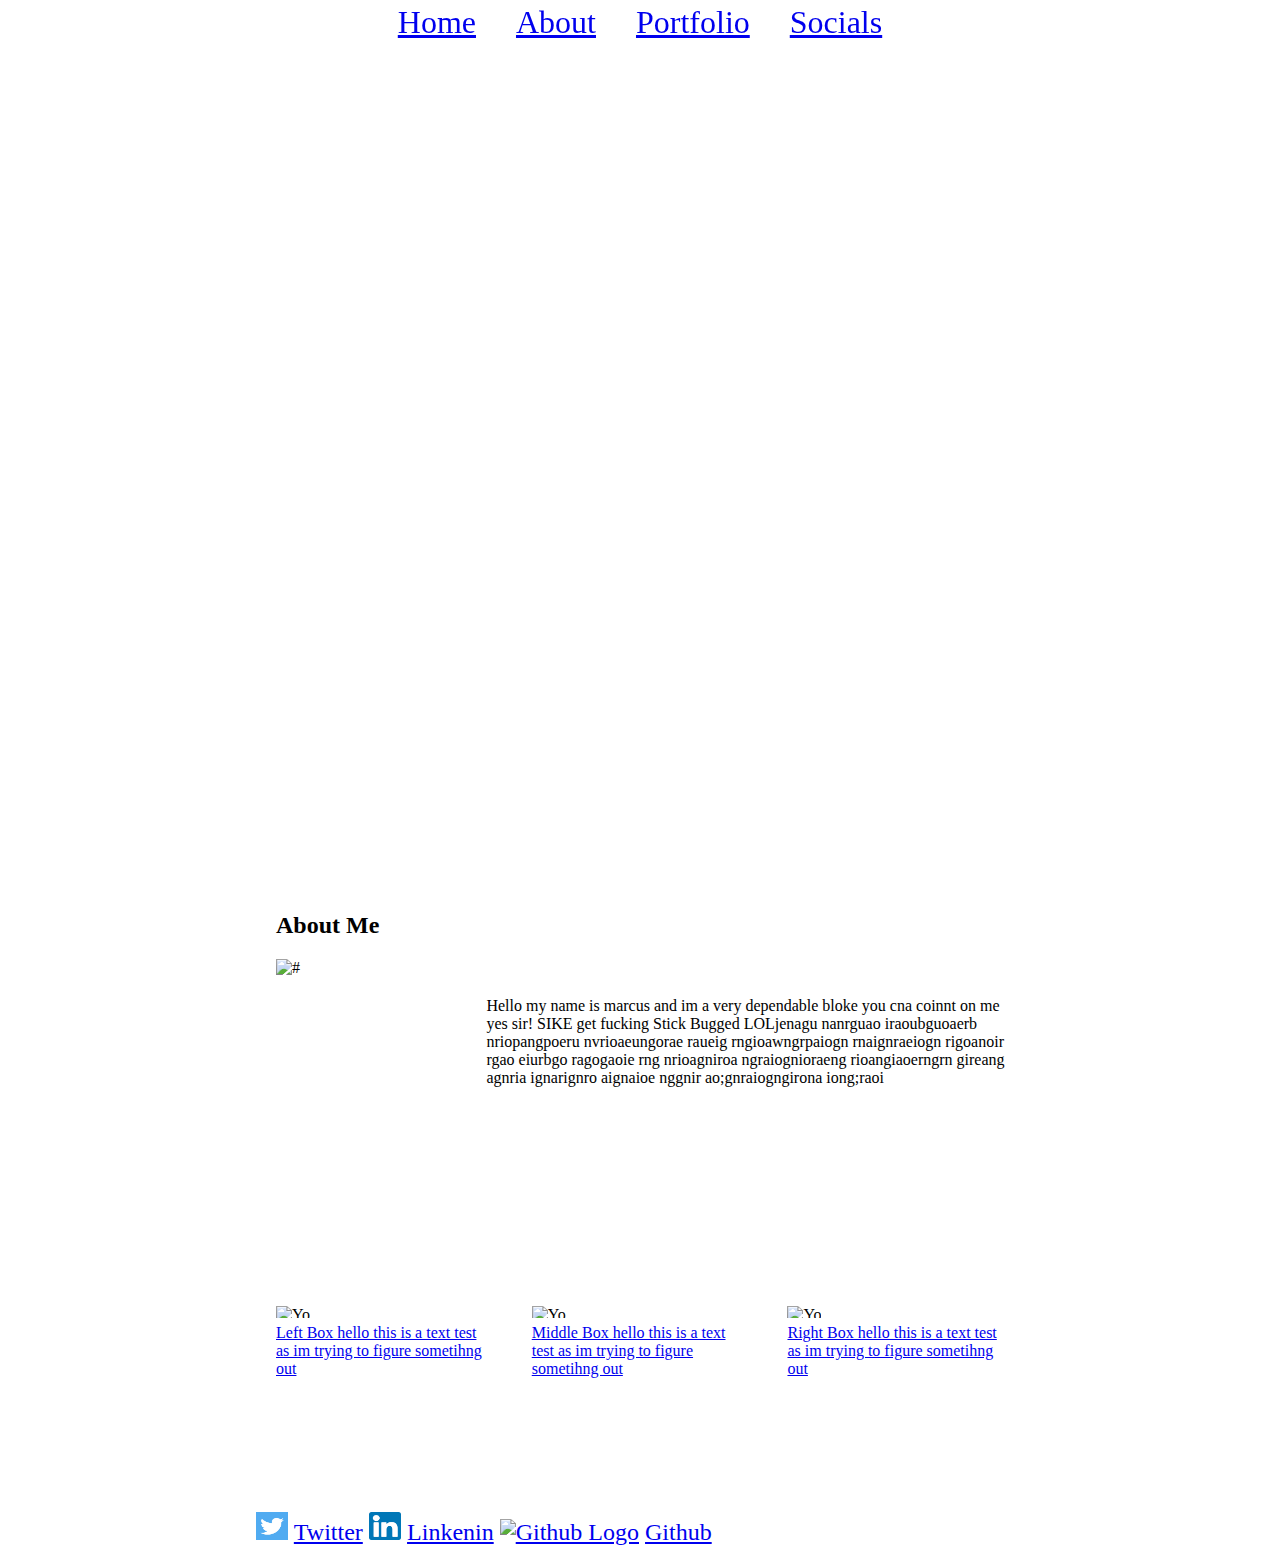
==== portfolio.html @ df2e59e2 "changed a bunch of code in the main image to be a background image" ====
<!doctype html>
<html lang="en">
<head>
  <meta charset="utf-8">
  <meta name="viewport" content="width=device-width, initial-scale=1.0">
  <title>My Portfolio</title>
  <link href="portstyle.css" type="text/css" rel="stylesheet">
  
</head>
<body>

	<section class="navigationBar">
		<div class="navigationButtons">
			<div class="home">
			<a href="#">Home</a>
		</div>
			<div class="about">
			<a href="#">About</a>
		</div>
			<div class="portfolio">
			<a href="#">Portfolio</a>
		</div>
			<div class="socials">
			<a href="#">Socials</a>
		</div>
		</div>
		
	</section>
	
	<section class="mainImage">
		<div class="backgroundImage">
		<div class="overlayText">
			<h1>Marcus Bowyer</h1>
	</div>
	</div>
	</section>
	
	<section class="aboutMe">
		<div class="aboutMeBox">
		<h2 class="aboutMeTitle">About Me</h2>
		<img src="https://images.pexels.com/photos/4995558/pexels-photo-4995558.jpeg?auto=compress&cs=tinysrgb&dpr=2&w=500" alt="#" class="pictureOfOwner">
	</div>
		<div class="textAboutMe">
			<p>Hello my name is marcus and im a very dependable bloke you cna coinnt on me yes sir! SIKE get fucking Stick Bugged LOLjenagu nanrguao iraoubguoaerb nriopangpoeru nvrioaeungorae raueig rngioawngrpaiogn rnaignraeiogn rigoanoir rgao eiurbgo ragogaoie rng nrioagniroa ngraiognioraeng  rioangiaoerngrn gireang agnria ignarignro aignaioe nggnir ao;gnraiogngirona iong;raoi </p>
	</div>
	</section>
		
		<section class="threeBoxLayout">
			<div class="leftBox">
				<div class="leftImage">
				<img src="https://images.pexels.com/photos/5137457/pexels-photo-5137457.jpeg?auto=compress&cs=tinysrgb&dpr=2&w=500" alt="Yo" class="portfolioImage">
				</div>
				<div class="leftText">
				<a href="#">Left Box hello this is a text test as im trying to figure sometihng out</a>
				</div>
			</div>
			<div class="middleBox">
				<div class="leftImage">
				<img src="https://images.pexels.com/photos/5137457/pexels-photo-5137457.jpeg?auto=compress&cs=tinysrgb&dpr=2&w=500" alt="Yo" class="portfolioImage">
				</div>
				<div class="leftText">
				<a href="#">Middle Box hello this is a text test as im trying to figure sometihng out</a>
				</div>
			</div>
			<div class="rightBox">
				<div class="leftImage">
				<img src="https://images.pexels.com/photos/5137457/pexels-photo-5137457.jpeg?auto=compress&cs=tinysrgb&dpr=2&w=500" alt="Yo" class="portfolioImage">
				</div>
				<div class="leftText">
				<a href="#">Right Box hello this is a text test as im trying to figure sometihng out</a>
				</div>
			</div>
		</section>
		
	<footer  class="socialLinks">
		<div class="socialLinksActual">
		<a href="https://twitter.com/"><img src="[data-uri]" alt="Twitter Logo" class="mediaLogo"></a>
		<a href="https://twitter.com/">Twitter</a>
		<a href="https://uk.linkedin.com/"><img src="[data-uri]" alt="Linkenin Logo" class="mediaLogo"></a>
		<a href="https://uk.linkedin.com/">Linkenin</a>
		<a href="https://github.com/"><img src="" alt="Github Logo" class="mediaLogo"></a>
		<a href="https://github.com/">Github</a>
	</footer>
		
		
</body>
</html>
---- portstyle.css ----
* {
	box-sizing: border-box;
}

body {
	padding: 0;
	margin: 0;
}

.navigationBar {
	display: flex;
	justify-content: center;
	background-color: none;
	align-items: baseline;
	position: fixed;
	top: 0;
	width: 100%;
	z-index: 10;
}

.homeLogo {
	padding-left: 3%;
}

.navigationButtons {
	display: flex;
	flex-direction: row;
	text-decoration: none;
	font-size: 2.0rem;
	
}

.home {
	padding: 4px 20px;
}

.about {
	padding: 4px 20px;
}
.portfolio {
	padding: 4px 20px;
}

.socials {
	padding: 4px 20px;
}

.container {
	display: flex;
	width: 800px;
	margin: 0 auto;
}

.mainImage {
	display: flex;
	justify-content: center;
	width: 100%;
}


.backgroundImage {
	background-image: url("https://images.unsplash.com/photo-1592750088063-96b411cd5895?ixlib=rb-1.2.1&ixid=eyJhcHBfaWQiOjEyMDd9&auto=format&fit=crop&w=1950&q=80");
	background-repeat: no-repeat;
	background-attachment: fixed;
	width: 100%;
	padding: 400px 0px;
}

.overlayText {
	position: relative;
	left: 43%;
	bottom: 80px;
	color: white;
	border: 1px solid white;
	padding: 5px 1%;
}


.aboutMe {
	display: grid;
	grid-template-columns: 30% 70%;
	padding: 0 20%;
	margin-top: 80% 0%;
	height: 300px;
	background-color: white;
}

.aboutMeBox {
	display: flex;
	height: 200px;
	padding-left: 20px;
	flex-direction: column;
	
}

.aboutMeTitle {
	justify-content: center;
}

.pictureOfOwner {
	max-width: 90%;
	max-height: 90%;
}

.textAboutMe {
	display: flex;
	align-items: center;
}


.threeBoxLayout {
	display: grid;
	grid-template-columns: 33.3% 33.3% 33.3%;
	padding: 20px 20%;
	height: 300px;
	background-color: white;
}


.portfolioImage {
	max-width: 70%;
	max-height: 70%;
}

.leftBox {
	display: flex;
	padding: 0px 20px;
	flex-direction: column;
	justify-content: center;
}

.middleBox {
	display: flex;
	padding: 0px 20px;
	flex-direction: column;
	justify-content: center;
}

.rightBox {
	display: flex;
	padding: 0px 20px;
	flex-direction: column;
	justify-content: center;
}

.leftImage {
	justify-content: center;
}

footer {
	display: flex;
	padding: 10px 20%;
	padding-top: 20px;
	align-items: baseline;
	font-size: 1.5rem;
	background-color: white;
	
}

.socialLinksActual {
	width: 60%;
}

.mediaLogo {
	height: 28px;
	width: 7%;
}

@media screen and (max-width: 900px) {
	.threeBoxLayout {
		display: flex;
		width: 100%;
		grid-template-columns: 100%;
		flex-direction: column;
		
	}
	

}
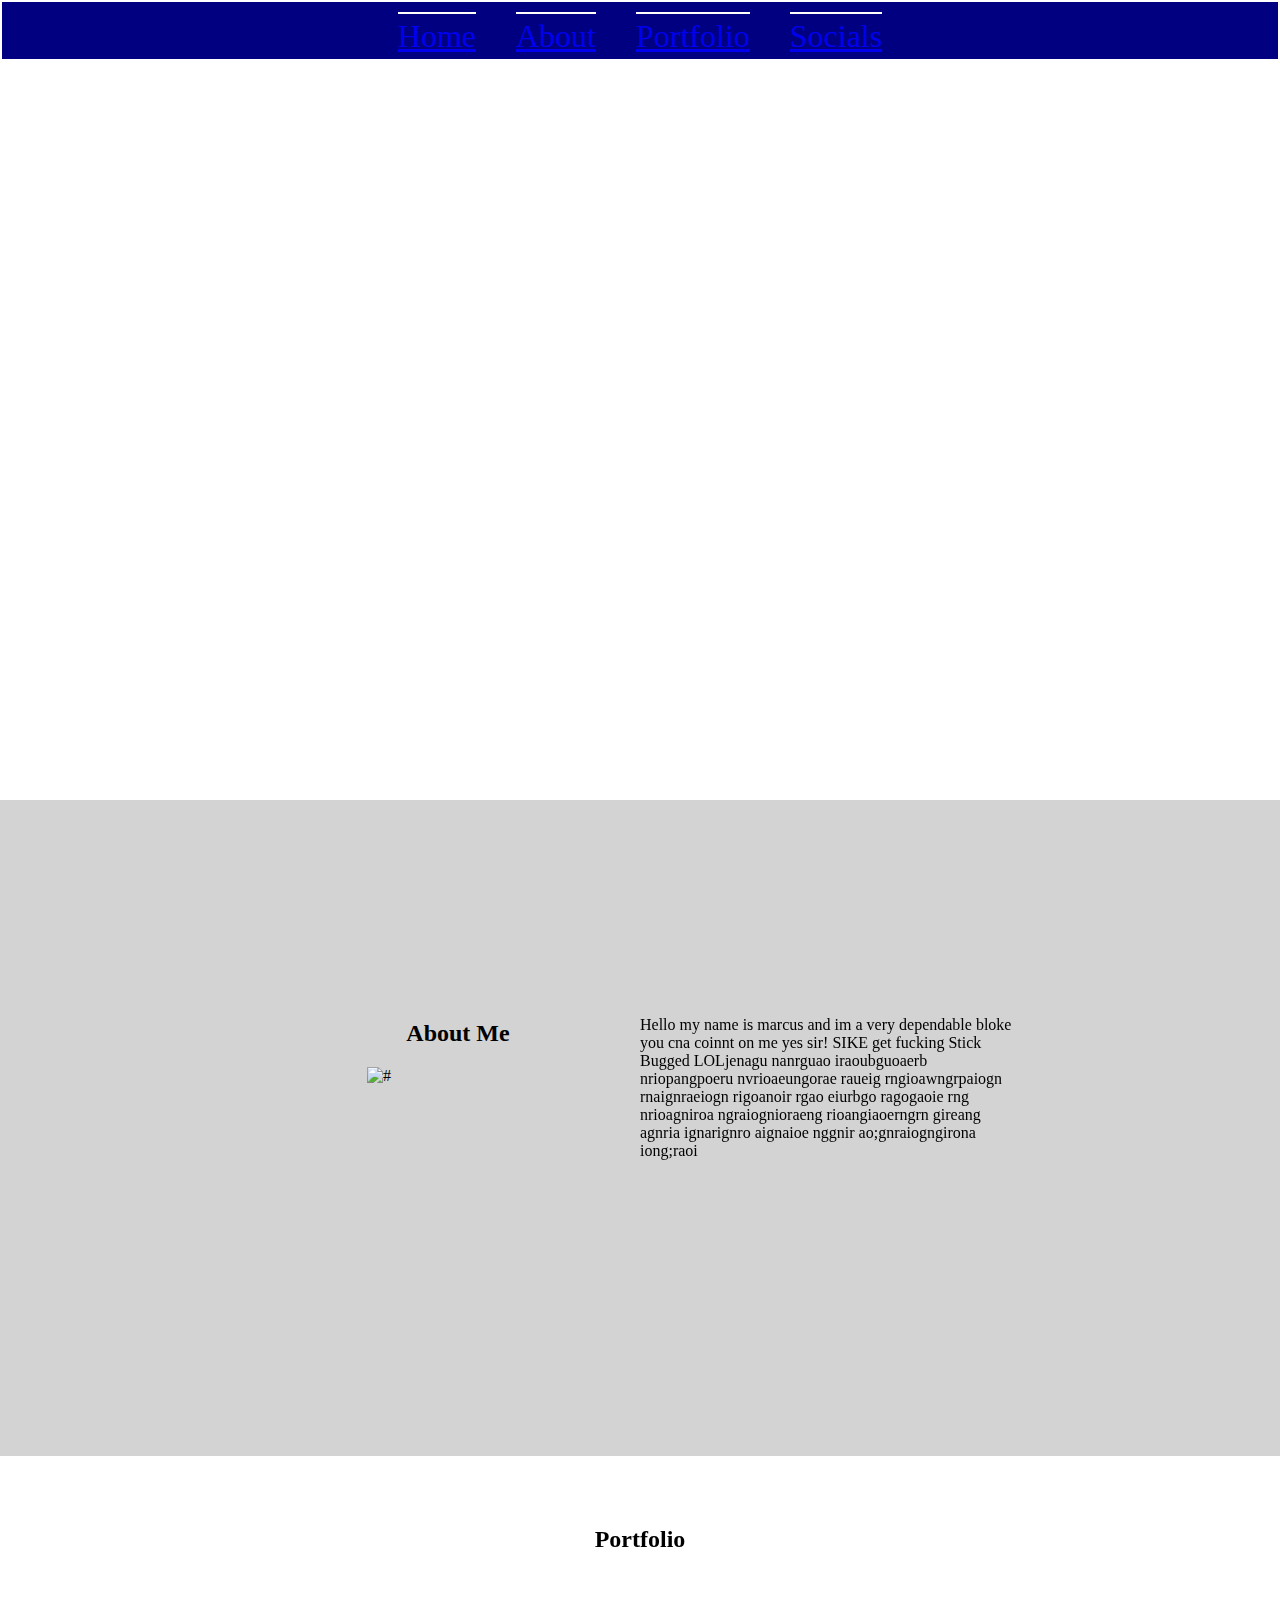
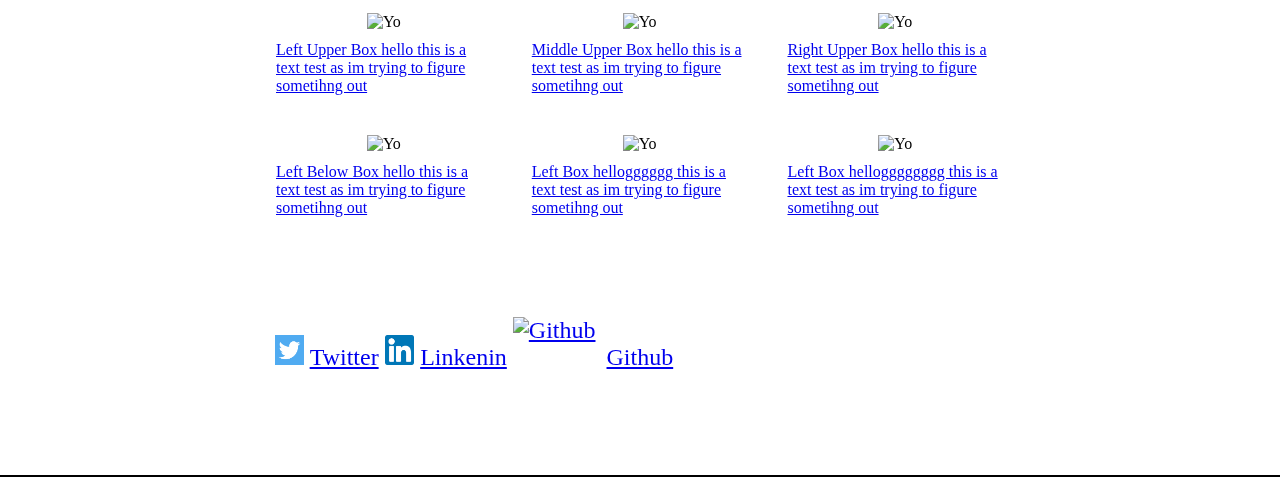
==== commit c2868f14: "made the nav bar functional" ====
--- a/portfolio.html
+++ b/portfolio.html
@@ -12,38 +12,47 @@
 	<section class="navigationBar">
 		<div class="navigationButtons">
 			<div class="home">
-			<a href="#">Home</a>
+			<a href="#topJump">Home</a>
 		</div>
 			<div class="about">
-			<a href="#">About</a>
+			<a href="#aboutMeJump">About</a>
 		</div>
 			<div class="portfolio">
-			<a href="#">Portfolio</a>
+			<a href="#portfolioJump">Portfolio</a>
 		</div>
 			<div class="socials">
-			<a href="#">Socials</a>
+			<a href="#footerJump">Socials</a>
 		</div>
 		</div>
 		
 	</section>
 	
-	<section class="mainImage">
+	<section id="topJump" class="mainImage">
 		<div class="backgroundImage">
+		<div class="textoverlayed">
 		<div class="overlayText">
 			<h1>Marcus Bowyer</h1>
+		<div class="secondOverlayText">
+			<h2>Full Stack Web Devloper</h2>
+		</div>
+	</div>
 	</div>
 	</div>
 	</section>
 	
-	<section class="aboutMe">
+	<section id="aboutMeJump"class="aboutMe">
 		<div class="aboutMeBox">
 		<h2 class="aboutMeTitle">About Me</h2>
-		<img src="https://images.pexels.com/photos/4995558/pexels-photo-4995558.jpeg?auto=compress&cs=tinysrgb&dpr=2&w=500" alt="#" class="pictureOfOwner">
+		<img src="https://ca.slack-edge.com/T3CSKGCFN-U019S5TT2A1-1182c80c547c-512" alt="#" class="pictureOfOwner">
 	</div>
 		<div class="textAboutMe">
 			<p>Hello my name is marcus and im a very dependable bloke you cna coinnt on me yes sir! SIKE get fucking Stick Bugged LOLjenagu nanrguao iraoubguoaerb nriopangpoeru nvrioaeungorae raueig rngioawngrpaiogn rnaignraeiogn rigoanoir rgao eiurbgo ragogaoie rng nrioagniroa ngraiognioraeng  rioangiaoerngrn gireang agnria ignarignro aignaioe nggnir ao;gnraiogngirona iong;raoi </p>
 	</div>
 	</section>
+		
+		<div id="portfolioJump" class="portfolioTitle">
+			<h2>Portfolio</h2>
+		</div>
 		
 		<section class="threeBoxLayout">
 			<div class="leftBox">
@@ -51,7 +60,7 @@
 				<img src="https://images.pexels.com/photos/5137457/pexels-photo-5137457.jpeg?auto=compress&cs=tinysrgb&dpr=2&w=500" alt="Yo" class="portfolioImage">
 				</div>
 				<div class="leftText">
-				<a href="#">Left Box hello this is a text test as im trying to figure sometihng out</a>
+				<a href="#" class="portfolioText">Left Upper Box hello this is a text test as im trying to figure sometihng out</a>
 				</div>
 			</div>
 			<div class="middleBox">
@@ -59,7 +68,7 @@
 				<img src="https://images.pexels.com/photos/5137457/pexels-photo-5137457.jpeg?auto=compress&cs=tinysrgb&dpr=2&w=500" alt="Yo" class="portfolioImage">
 				</div>
 				<div class="leftText">
-				<a href="#">Middle Box hello this is a text test as im trying to figure sometihng out</a>
+				<a href="#" class="portfolioText">Middle Upper Box hello this is a text test as im trying to figure sometihng out</a>
 				</div>
 			</div>
 			<div class="rightBox">
@@ -67,12 +76,36 @@
 				<img src="https://images.pexels.com/photos/5137457/pexels-photo-5137457.jpeg?auto=compress&cs=tinysrgb&dpr=2&w=500" alt="Yo" class="portfolioImage">
 				</div>
 				<div class="leftText">
-				<a href="#">Right Box hello this is a text test as im trying to figure sometihng out</a>
+				<a href="#" class="portfolioText">Right Upper Box hello this is a text test as im trying to figure sometihng out</a>
+				</div>
+			</div>
+			<div class="leftBelowBox">
+				<div class="leftImage">
+				<img src="https://images.pexels.com/photos/5137457/pexels-photo-5137457.jpeg?auto=compress&cs=tinysrgb&dpr=2&w=500" alt="Yo" class="portfolioImage">
+				</div>
+				<div class="leftText">
+				<a href="#" class="portfolioText">Left Below Box hello this is a text test as im trying to figure sometihng out</a>
+				</div>
+			</div>
+			<div class="middleBelowBox">
+				<div class="leftImage">
+				<img src="https://images.pexels.com/photos/5137457/pexels-photo-5137457.jpeg?auto=compress&cs=tinysrgb&dpr=2&w=500" alt="Yo" class="portfolioImage">
+				</div>
+				<div class="leftText">
+				<a href="#" class="portfolioText">Left Box hellogggggg this is a text test as im trying to figure sometihng out</a>
+				</div>
+			</div>
+			<div class="rightBelowBox">
+				<div class="leftImage">
+				<img src="https://images.pexels.com/photos/5137457/pexels-photo-5137457.jpeg?auto=compress&cs=tinysrgb&dpr=2&w=500" alt="Yo" class="portfolioImage">
+				</div>
+				<div class="leftText">
+				<a href="#" class="portfolioText">Left Box hellogggggggg this is a text test as im trying to figure sometihng out</a>
 				</div>
 			</div>
 		</section>
 		
-	<footer  class="socialLinks">
+	<footer id="footerJump" class="socialLinks">
 		<div class="socialLinksActual">
 		<a href="https://twitter.com/"><img src="[data-uri]" alt="Twitter Logo" class="mediaLogo"></a>
 		<a href="https://twitter.com/">Twitter</a>
--- a/portstyle.css
+++ b/portstyle.css
@@ -10,39 +10,49 @@
 .navigationBar {
 	display: flex;
 	justify-content: center;
+	color: white;
+	background: navy;
 	background-color: none;
 	align-items: baseline;
 	position: fixed;
 	top: 0;
 	width: 100%;
 	z-index: 10;
-}
-
-.homeLogo {
-	padding-left: 3%;
-}
+	border: 2px solid white;
+}
+
 
 .navigationButtons {
 	display: flex;
 	flex-direction: row;
 	text-decoration: none;
 	font-size: 2.0rem;
+	margin-top: 10px;
 	
 }
 
 .home {
-	padding: 4px 20px;
+	padding: 4px 0px;
+	border-top: 2px solid white;
+	margin-right: 20px;
 }
 
 .about {
-	padding: 4px 20px;
+	padding: 4px 0px;
+	border-top: 2px solid white;
+	margin: 0px 20px;
 }
 .portfolio {
-	padding: 4px 20px;
+	padding: 4px 0px;
+	border-top: 2px solid white;
+	margin: 0px 20px;
+	
 }
 
 .socials {
-	padding: 4px 20px;
+	padding: 4px 0px;
+	border-top: 2px solid white;
+	margin-left: 20px;
 }
 
 .container {
@@ -64,42 +74,54 @@
 	background-attachment: fixed;
 	width: 100%;
 	padding: 400px 0px;
+	z-index: -20;
+}
+
+.textoverlayed {
+	display: flex;
+	justify-content: center;
 }
 
 .overlayText {
-	position: relative;
-	left: 43%;
-	bottom: 80px;
+	position: fixed;
+	left: 42.5%;
+	top: 280px;
 	color: white;
 	border: 1px solid white;
-	padding: 5px 1%;
+	padding: 0px 1%;
+	width: 14%;
+	z-index: -10;
+}
+
+.secondOverlayText {
+	position: relative;	
 }
 
 
 .aboutMe {
 	display: grid;
-	grid-template-columns: 30% 70%;
-	padding: 0 20%;
-	margin-top: 80% 0%;
-	height: 300px;
-	background-color: white;
+	grid-template-columns: 50% 50%;
+	padding: 200px 20% 280px 20%;
+	background: lightgrey;
 }
 
 .aboutMeBox {
 	display: flex;
-	height: 200px;
 	padding-left: 20px;
 	flex-direction: column;
 	
+	
 }
 
 .aboutMeTitle {
-	justify-content: center;
+	display: flex;
+	align-self: center;
 }
 
 .pictureOfOwner {
-	max-width: 90%;
-	max-height: 90%;
+	width: 50%;
+	height: 100%;
+	align-self: center;
 }
 
 .textAboutMe {
@@ -112,58 +134,98 @@
 	display: grid;
 	grid-template-columns: 33.3% 33.3% 33.3%;
 	padding: 20px 20%;
-	height: 300px;
-	background-color: white;
-}
-
+	
+}
+
+
+.portfolioTitle {
+	display: flex;
+	justify-content: center;
+	margin-top: 50px;
+}
+
+
+
+.leftBox {
+	display: flex;
+	padding: 20px 20px;
+	flex-direction: column;
+	justify-content: center;
+}
+
+.middleBox {
+	display: flex;
+	padding: 20px 20px;
+	flex-direction: column;
+	justify-content: center;
+}
+
+.rightBox {
+	display: flex;
+	padding: 20px 20px;
+	flex-direction: column;
+	justify-content: center;
+}
+
+
+.leftBelowBox {
+	display: flex;
+	padding: 20px 20px;
+	flex-direction: column;
+	justify-content: center;
+ 
+}
+
+.middleBelowBox {
+	display: flex;
+	padding: 20px 20px;
+	flex-direction: column;
+	justify-content: center;
+	
+}
+
+.rightBelowBox {
+	display: flex;
+	padding: 20px 20px;
+	flex-direction: column;
+	justify-content: center;
+	
+}
+
+.leftImage {
+	display: flex;
+	justify-content: center;
+	object-fit: cover;
+}
 
 .portfolioImage {
-	max-width: 70%;
-	max-height: 70%;
-}
-
-.leftBox {
-	display: flex;
-	padding: 0px 20px;
-	flex-direction: column;
-	justify-content: center;
-}
-
-.middleBox {
-	display: flex;
-	padding: 0px 20px;
-	flex-direction: column;
-	justify-content: center;
-}
-
-.rightBox {
-	display: flex;
-	padding: 0px 20px;
-	flex-direction: column;
-	justify-content: center;
-}
-
-.leftImage {
-	justify-content: center;
-}
+	object-fit: cover;
+}
+
+.portfolioText {
+	display: flex;
+	justify-content: center;
+	padding-top: 10px;
+}
+
 
 footer {
 	display: flex;
-	padding: 10px 20%;
-	padding-top: 20px;
-	align-items: baseline;
+	padding: 10px 21.45%;
 	font-size: 1.5rem;
-	background-color: white;
+	margin-top: 50px;
+	border-bottom: 2px solid black;
 	
 }
 
 .socialLinksActual {
 	width: 60%;
+	
 }
 
 .mediaLogo {
-	height: 28px;
-	width: 7%;
+	max-width: 20%;
+	max-height: 20%;
 }
 
 @media screen and (max-width: 900px) {
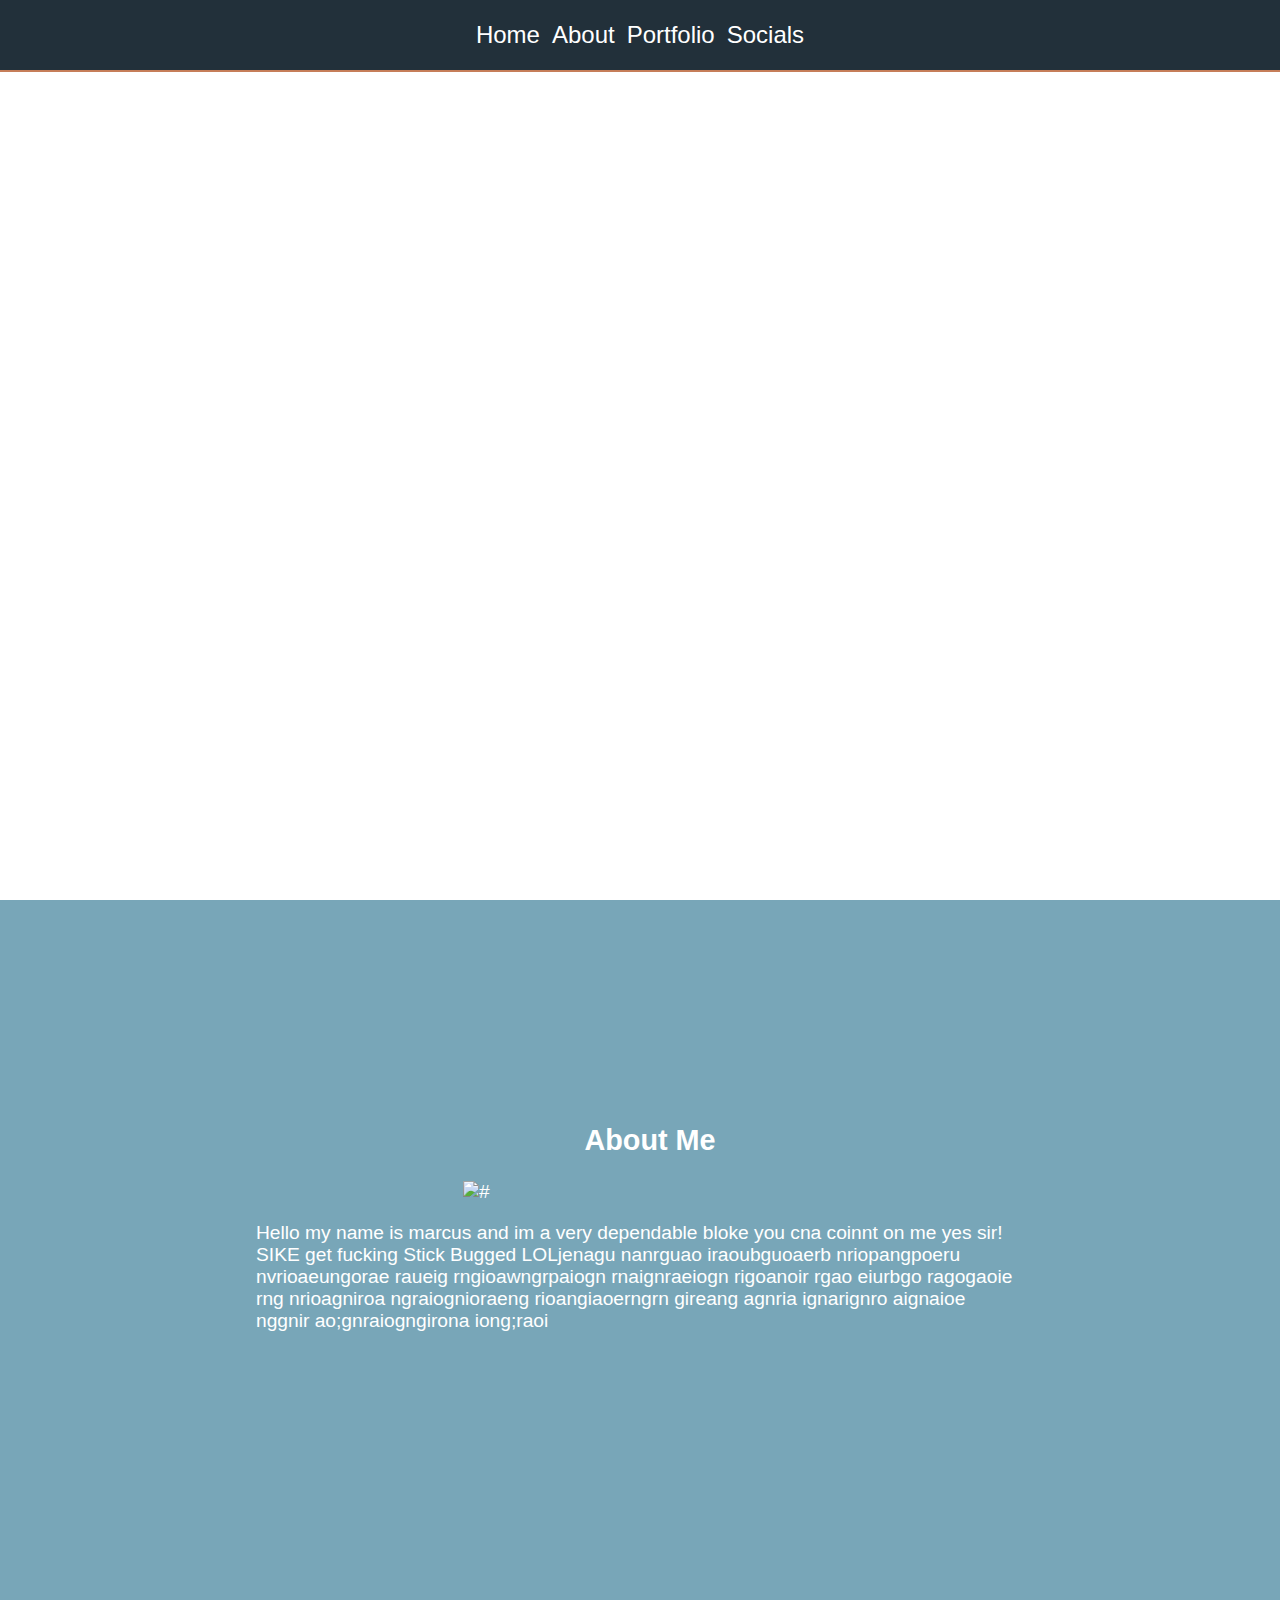
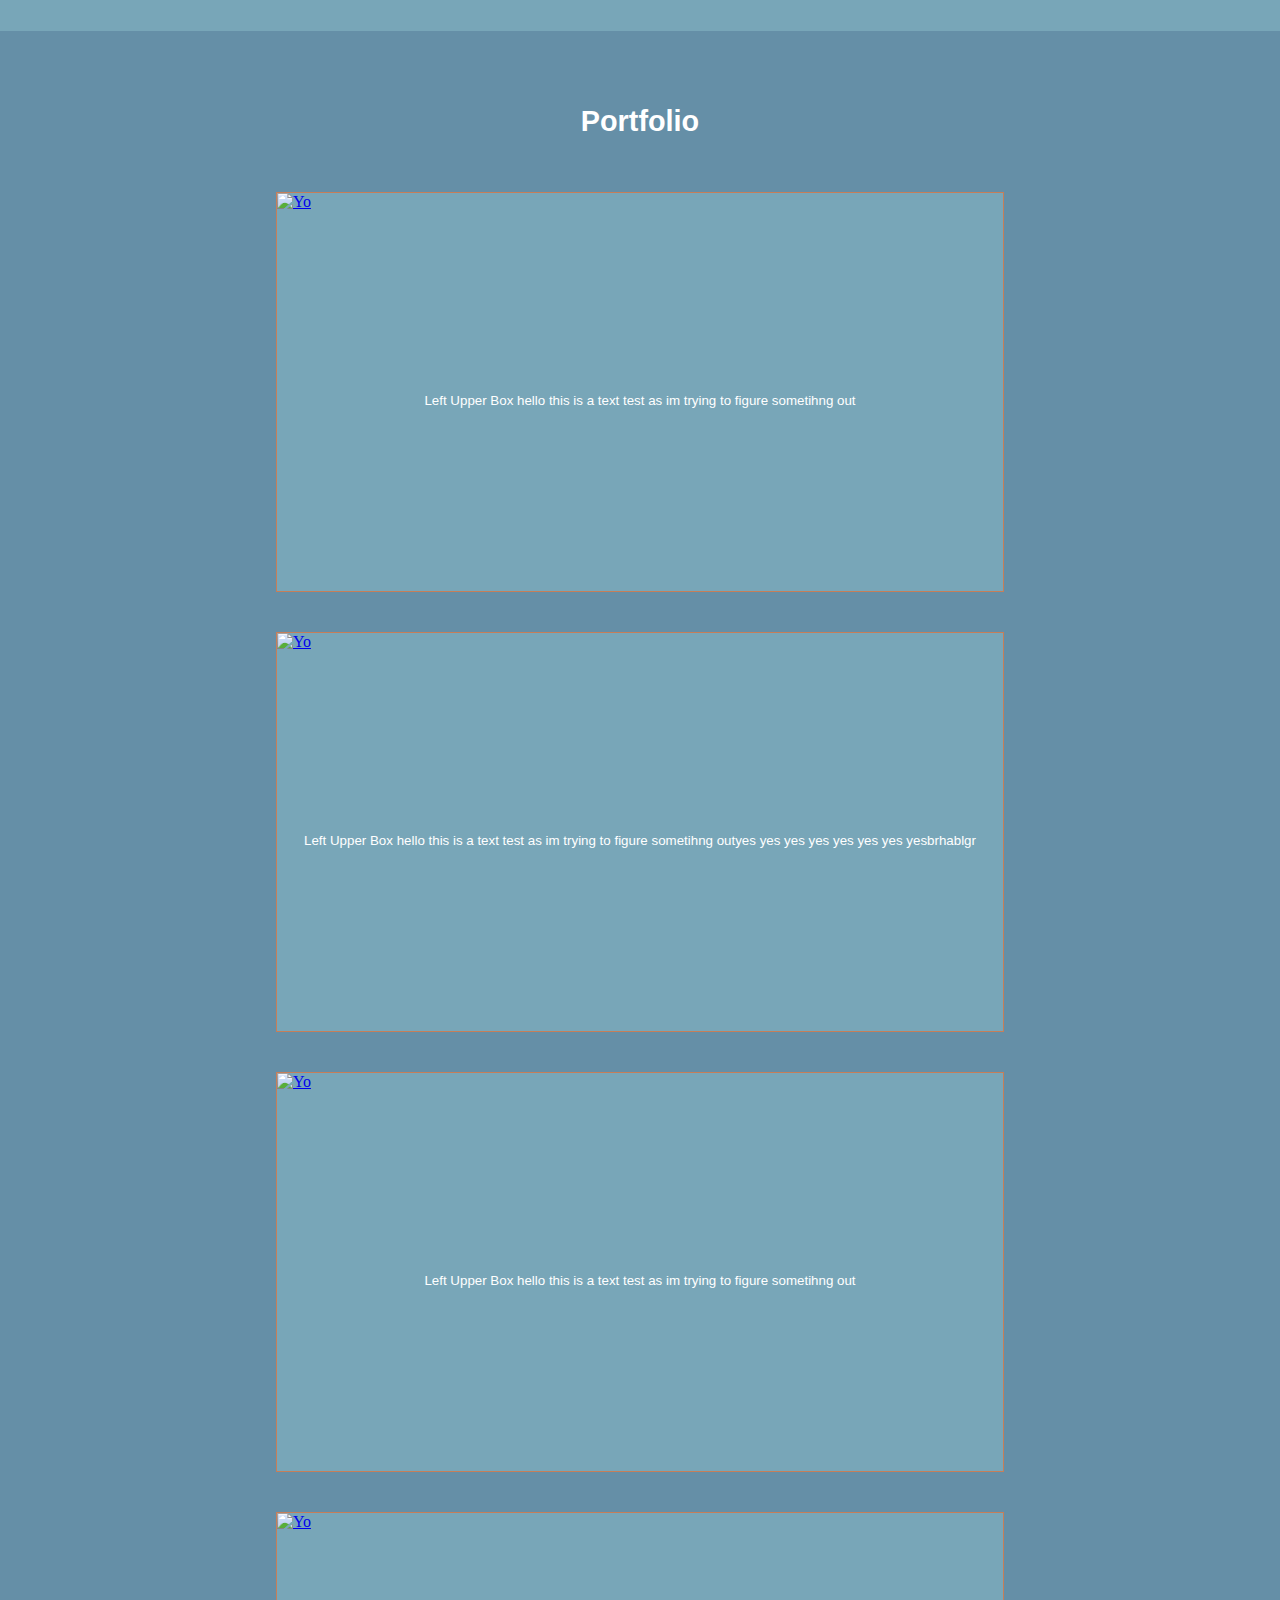
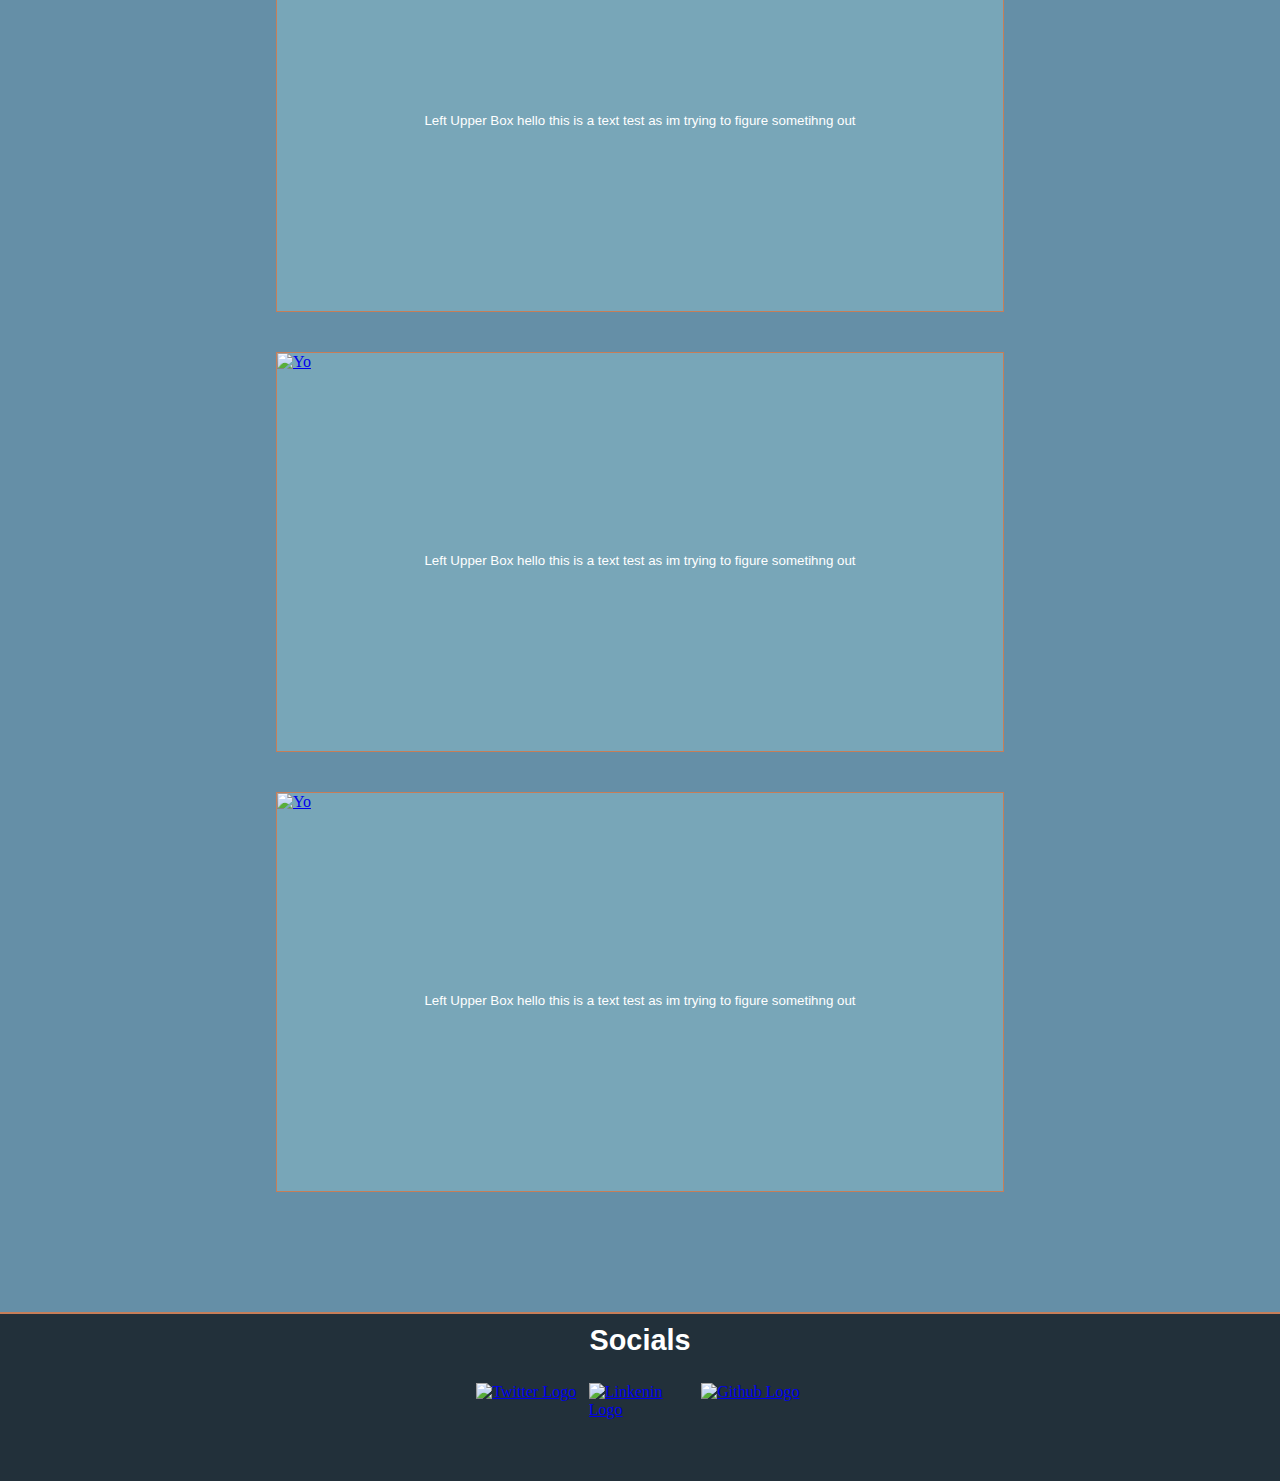
==== commit 5b53fc03: "sort of fixed the socials bar its gonna have to do for the time being" ====
--- a/portfolio.html
+++ b/portfolio.html
@@ -4,36 +4,28 @@
   <meta charset="utf-8">
   <meta name="viewport" content="width=device-width, initial-scale=1.0">
   <title>My Portfolio</title>
+  <link href="normalize.css" type="text/css" rel="stylesheet">
   <link href="portstyle.css" type="text/css" rel="stylesheet">
   
 </head>
 <body>
 
-	<section class="navigationBar">
-		<div class="navigationButtons">
-			<div class="home">
-			<a href="#topJump">Home</a>
-		</div>
-			<div class="about">
-			<a href="#aboutMeJump">About</a>
-		</div>
-			<div class="portfolio">
-			<a href="#portfolioJump">Portfolio</a>
-		</div>
-			<div class="socials">
-			<a href="#footerJump">Socials</a>
+	<nav class="navigationBar fontStyleHead">
+			<a href="#topJump"><button class="fontStyleHead">Home</button></a>
+			<a href="#aboutMeJump"><button class="fontStyleHead">About</button></a>
+			<a href="#portfolioJump"><button class="fontStyleHead">Portfolio</button></a>
+			<a href="#footerJump"><button class="fontStyleHead">Socials</button></a>
 		</div>
 		</div>
 		
-	</section>
+	</nav>
 	
 	<section id="topJump" class="mainImage">
 		<div class="backgroundImage">
-		<div class="textoverlayed">
 		<div class="overlayText">
-			<h1>Marcus Bowyer</h1>
+			<h1 class="fontStyleHead">Marcus Bowyer</h1>
 		<div class="secondOverlayText">
-			<h2>Full Stack Web Devloper</h2>
+			<h2 class="fontStyleHead">Full Stack Web Devloper</h2>
 		</div>
 	</div>
 	</div>
@@ -41,78 +33,80 @@
 	</section>
 	
 	<section id="aboutMeJump"class="aboutMe">
-		<div class="aboutMeBox">
+		<div class="aboutMeBox fontStyleHead">
 		<h2 class="aboutMeTitle">About Me</h2>
 		<img src="https://ca.slack-edge.com/T3CSKGCFN-U019S5TT2A1-1182c80c547c-512" alt="#" class="pictureOfOwner">
 	</div>
-		<div class="textAboutMe">
+
+		<div class="textAboutMe fontStyleHead">
 			<p>Hello my name is marcus and im a very dependable bloke you cna coinnt on me yes sir! SIKE get fucking Stick Bugged LOLjenagu nanrguao iraoubguoaerb nriopangpoeru nvrioaeungorae raueig rngioawngrpaiogn rnaignraeiogn rigoanoir rgao eiurbgo ragogaoie rng nrioagniroa ngraiognioraeng  rioangiaoerngrn gireang agnria ignarignro aignaioe nggnir ao;gnraiogngirona iong;raoi </p>
 	</div>
 	</section>
 		
-		<div id="portfolioJump" class="portfolioTitle">
+		<div id="portfolioJump" class="portfolioTitle fontStyleHead">
 			<h2>Portfolio</h2>
 		</div>
 		
 		<section class="threeBoxLayout">
-			<div class="leftBox">
-				<div class="leftImage">
-				<img src="https://images.pexels.com/photos/5137457/pexels-photo-5137457.jpeg?auto=compress&cs=tinysrgb&dpr=2&w=500" alt="Yo" class="portfolioImage">
-				</div>
-				<div class="leftText">
-				<a href="#" class="portfolioText">Left Upper Box hello this is a text test as im trying to figure sometihng out</a>
+			<div class="portfolioBox">
+				<div class="background">
+				<a href="#"><img src="https://images.pexels.com/photos/5137457/pexels-photo-5137457.jpeg?auto=compress&cs=tinysrgb&dpr=2&w=500" alt="Yo" class="portfolioImage"></a>
+				<div class="leftText fontStyleHead">
+				<a href="#" class="portfolioText"><button>Left Upper Box hello this is a text test as im trying to figure sometihng out</button></a>
 				</div>
 			</div>
-			<div class="middleBox">
-				<div class="leftImage">
-				<img src="https://images.pexels.com/photos/5137457/pexels-photo-5137457.jpeg?auto=compress&cs=tinysrgb&dpr=2&w=500" alt="Yo" class="portfolioImage">
-				</div>
-				<div class="leftText">
-				<a href="#" class="portfolioText">Middle Upper Box hello this is a text test as im trying to figure sometihng out</a>
+			</div>
+			<div class="portfolioBox">
+				<div class="background">
+				<a href="#"><img src="https://images.pexels.com/photos/5137457/pexels-photo-5137457.jpeg?auto=compress&cs=tinysrgb&dpr=2&w=500" alt="Yo" class="portfolioImage"></a>
+				<div class="leftText fontStyleHead">
+				<a href="#" class="portfolioText"><button>Left Upper Box hello this is a text test as im trying to figure sometihng outyes yes yes  yes yes yes yes yesbrhablgr </button></a>
 				</div>
 			</div>
-			<div class="rightBox">
-				<div class="leftImage">
-				<img src="https://images.pexels.com/photos/5137457/pexels-photo-5137457.jpeg?auto=compress&cs=tinysrgb&dpr=2&w=500" alt="Yo" class="portfolioImage">
-				</div>
-				<div class="leftText">
-				<a href="#" class="portfolioText">Right Upper Box hello this is a text test as im trying to figure sometihng out</a>
+			</div>
+			<div class="portfolioBox">
+				<div class="background">
+				<a href="#"><img src="https://images.pexels.com/photos/4406222/pexels-photo-4406222.jpeg?auto=compress&cs=tinysrgb&dpr=2&h=750&w=1260" alt="Yo" class="portfolioImage"></a>
+				<div class="leftText fontStyleHead">
+				<a href="#" class="portfolioText"><button>Left Upper Box hello this is a text test as im trying to figure sometihng out</button></a>
 				</div>
 			</div>
-			<div class="leftBelowBox">
-				<div class="leftImage">
-				<img src="https://images.pexels.com/photos/5137457/pexels-photo-5137457.jpeg?auto=compress&cs=tinysrgb&dpr=2&w=500" alt="Yo" class="portfolioImage">
-				</div>
-				<div class="leftText">
-				<a href="#" class="portfolioText">Left Below Box hello this is a text test as im trying to figure sometihng out</a>
+			</div>
+			<div class="portfolioBox">
+				<div class="background">
+				<a href="#"><img src="https://images.pexels.com/photos/5137457/pexels-photo-5137457.jpeg?auto=compress&cs=tinysrgb&dpr=2&w=500" alt="Yo" class="portfolioImage"></a>
+				<div class="leftText fontStyleHead">
+				<a href="#" class="portfolioText"><button>Left Upper Box hello this is a text test as im trying to figure sometihng out</button></a>
 				</div>
 			</div>
-			<div class="middleBelowBox">
-				<div class="leftImage">
-				<img src="https://images.pexels.com/photos/5137457/pexels-photo-5137457.jpeg?auto=compress&cs=tinysrgb&dpr=2&w=500" alt="Yo" class="portfolioImage">
-				</div>
-				<div class="leftText">
-				<a href="#" class="portfolioText">Left Box hellogggggg this is a text test as im trying to figure sometihng out</a>
+			</div>
+			<div class="portfolioBox">
+				<div class="background">
+				<a href="#"><img src="https://images.pexels.com/photos/5137457/pexels-photo-5137457.jpeg?auto=compress&cs=tinysrgb&dpr=2&w=500" alt="Yo" class="portfolioImage"></a>
+				<div class="leftText fontStyleHead">
+				<a href="#" class="portfolioText"><button>Left Upper Box hello this is a text test as im trying to figure sometihng out</button></a>
 				</div>
 			</div>
-			<div class="rightBelowBox">
-				<div class="leftImage">
-				<img src="https://images.pexels.com/photos/5137457/pexels-photo-5137457.jpeg?auto=compress&cs=tinysrgb&dpr=2&w=500" alt="Yo" class="portfolioImage">
+			</div>
+			<div class="portfolioBox">
+				<div class="background">
+				<a href="#"><img src="https://images.pexels.com/photos/5137457/pexels-photo-5137457.jpeg?auto=compress&cs=tinysrgb&dpr=2&w=500" alt="Yo" class="portfolioImage"></a>
+				<div class="leftText fontStyleHead">
+				<a href="#" class="portfolioText"><button>Left Upper Box hello this is a text test as im trying to figure sometihng out</button></a>
 				</div>
-				<div class="leftText">
-				<a href="#" class="portfolioText">Left Box hellogggggggg this is a text test as im trying to figure sometihng out</a>
-				</div>
+			</div>
 			</div>
 		</section>
 		
 	<footer id="footerJump" class="socialLinks">
-		<div class="socialLinksActual">
-		<a href="https://twitter.com/"><img src="[data-uri]" alt="Twitter Logo" class="mediaLogo"></a>
-		<a href="https://twitter.com/">Twitter</a>
-		<a href="https://uk.linkedin.com/"><img src="[data-uri]" alt="Linkenin Logo" class="mediaLogo"></a>
-		<a href="https://uk.linkedin.com/">Linkenin</a>
-		<a href="https://github.com/"><img src="" alt="Github Logo" class="mediaLogo"></a>
-		<a href="https://github.com/">Github</a>
+		<div class="socialsHeader fontStyleHead">
+			<h2>Socials</h2>
+		</div>
+	<div class="socialLinksActual">
+		<a href="https://twitter.com/"><img src="https://lh3.googleusercontent.com/proxy/WHzi9F8Sm9z-RuQ-zD_f4Y4ljJE0T0BUdZGe8u8OnkokmsptonNCxtJDdzYMjQOh8O1UnyYxpkdA_RO-rR-nouMe4kPwVpaVmj70N5NUtUfEvEjmsgWagis0OgNm2w" alt="Twitter Logo" class="mediaLogo"></a>
+		<a href="https://uk.linkedin.com/"><img src="https://www.adweek.com/wp-content/uploads/2019/06/linkedin-branding-CONTENT-2019.jpg" alt="Linkenin Logo" class="mediaLogo"></a>
+		<a href="https://github.com/"><img src="https://res.cloudinary.com/practicaldev/image/fetch/s--i_sb3chq--/c_imagga_scale,f_auto,fl_progressive,h_900,q_auto,w_1600/https://thepracticaldev.s3.amazonaws.com/i/fk0849hvg2rt13bpqhjy.jpg" alt="Github Logo" class="mediaLogo"></a>
+	</div>
 	</footer>
 		
 		
--- a/portstyle.css
+++ b/portstyle.css
@@ -7,59 +7,33 @@
 	margin: 0;
 }
 
+.fontStyleHead {
+	font-family: Arial, sans-serif;
+	font-size: 1.2rem;
+	color: white;
+	text-decoration: none;
+}
+
 .navigationBar {
 	display: flex;
+	flex-direction: row;
 	justify-content: center;
 	color: white;
-	background: navy;
-	background-color: none;
-	align-items: baseline;
+	background: #22303a;
 	position: fixed;
 	top: 0;
 	width: 100%;
 	z-index: 10;
-	border: 2px solid white;
-}
-
-
-.navigationButtons {
-	display: flex;
-	flex-direction: row;
-	text-decoration: none;
-	font-size: 2.0rem;
-	margin-top: 10px;
-	
-}
-
-.home {
-	padding: 4px 0px;
-	border-top: 2px solid white;
-	margin-right: 20px;
-}
-
-.about {
-	padding: 4px 0px;
-	border-top: 2px solid white;
-	margin: 0px 20px;
-}
-.portfolio {
-	padding: 4px 0px;
-	border-top: 2px solid white;
-	margin: 0px 20px;
-	
-}
-
-.socials {
-	padding: 4px 0px;
-	border-top: 2px solid white;
-	margin-left: 20px;
-}
-
-.container {
-	display: flex;
-	width: 800px;
-	margin: 0 auto;
-}
+	border-bottom: 2px solid #c67e59;
+}
+
+.navigationBar button {
+	margin: 20px auto;
+	font-size: 1.5rem;
+	background: none;
+	border: none;
+}
+
 
 .mainImage {
 	display: flex;
@@ -72,29 +46,26 @@
 	background-image: url("https://images.unsplash.com/photo-1592750088063-96b411cd5895?ixlib=rb-1.2.1&ixid=eyJhcHBfaWQiOjEyMDd9&auto=format&fit=crop&w=1950&q=80");
 	background-repeat: no-repeat;
 	background-attachment: fixed;
+	height: 100vh;
 	width: 100%;
 	padding: 400px 0px;
 	z-index: -20;
-}
-
-.textoverlayed {
-	display: flex;
-	justify-content: center;
+	display: flex;
+	justify-content: center;
+	align-items: center;
 }
 
 .overlayText {
 	position: fixed;
-	left: 42.5%;
-	top: 280px;
-	color: white;
 	border: 1px solid white;
 	padding: 0px 1%;
-	width: 14%;
 	z-index: -10;
 }
 
-.secondOverlayText {
-	position: relative;	
+.overlayText h1 {
+	display: flex;
+	justify-content: center;
+	font-size: 1.5rem;
 }
 
 
@@ -102,15 +73,14 @@
 	display: grid;
 	grid-template-columns: 50% 50%;
 	padding: 200px 20% 280px 20%;
-	background: lightgrey;
-}
+	background: #78a6b8;
+}
+
 
 .aboutMeBox {
 	display: flex;
 	padding-left: 20px;
 	flex-direction: column;
-	
-	
 }
 
 .aboutMeTitle {
@@ -124,111 +94,105 @@
 	align-self: center;
 }
 
+
 .textAboutMe {
 	display: flex;
 	align-items: center;
 }
 
+.portfolioTitle {
+	display: flex;
+	justify-content: center;
+	padding-top: 50px;
+	background: #658fa7;
+}
+
 
 .threeBoxLayout {
 	display: grid;
 	grid-template-columns: 33.3% 33.3% 33.3%;
-	padding: 20px 20%;
-	
-}
-
-
-.portfolioTitle {
-	display: flex;
-	justify-content: center;
-	margin-top: 50px;
-}
-
-
-
-.leftBox {
+	padding: 10px 20% 100px 20%;
+	background: #658fa7;
+}
+
+
+.threeBoxLayout .portfolioBox {
 	display: flex;
 	padding: 20px 20px;
 	flex-direction: column;
 	justify-content: center;
 }
 
-.middleBox {
-	display: flex;
-	padding: 20px 20px;
-	flex-direction: column;
-	justify-content: center;
-}
-
-.rightBox {
-	display: flex;
-	padding: 20px 20px;
-	flex-direction: column;
-	justify-content: center;
-}
-
-
-.leftBelowBox {
-	display: flex;
-	padding: 20px 20px;
-	flex-direction: column;
-	justify-content: center;
- 
-}
-
-.middleBelowBox {
-	display: flex;
-	padding: 20px 20px;
-	flex-direction: column;
-	justify-content: center;
-	
-}
-
-.rightBelowBox {
-	display: flex;
-	padding: 20px 20px;
-	flex-direction: column;
-	justify-content: center;
-	
-}
-
-.leftImage {
-	display: flex;
-	justify-content: center;
+.background {
+	display: grid;
+	grid-template-rows: 1fr 1fr;
+	background: #78a6b8;
+	align-items: flex-start;
+	border: 1px solid #c67e59;
+	height: 400px;
+}
+
+.background img {
 	object-fit: cover;
-}
-
-.portfolioImage {
-	object-fit: cover;
-}
+	height: 200px;
+	width: 100%;
+}
+
 
 .portfolioText {
 	display: flex;
 	justify-content: center;
-	padding-top: 10px;
+	text-decoration: none;
+	
+}
+
+.portfolioText button {
+	background: #78a6b8;
+	border: none;
+	color: white;
 }
 
 
 footer {
-	display: flex;
-	padding: 10px 21.45%;
-	font-size: 1.5rem;
-	margin-top: 50px;
-	border-bottom: 2px solid black;
-	
+	display: grid;
+	grid-template-rows: 20% 80%;
+	width: 100%;
+	background: #22303a;
+	border-top: 2px solid #c67e59;
+}
+	
+.socialsHeader {
+	justify-self: center;
+	align-self: center;
+	margin-top: 20px;
 }
 
 .socialLinksActual {
-	width: 60%;
-	
+	display: flex;
+	justify-content: center;
+	display: grid;
+	grid-template-columns: 10% 10% 10%;
+	column-gap: 10px;
+	margin: 20px 10% 10px 10%;
+	
+}
+
+.socialLinksActual a {
+	display: grid;
 }
 
 .mediaLogo {
-	max-width: 20%;
-	max-height: 20%;
-}
-
-@media screen and (max-width: 900px) {
+	width: 100%;
+	height: 70%;
+	place-self: center;
+}
+
+@media screen and (max-width: 1388px) {
+	.aboutMe {
+			display: grid;
+			grid-template-columns: 1fr;
+		}
+	
 	.threeBoxLayout {
 		display: flex;
 		width: 100%;
@@ -238,5 +202,16 @@
 	}
 	
 
-}
-
+@media screen and (max-width: 400px) {
+	.navigationBar button {
+		padding: 3px;
+		margin: 1%;
+		
+	}
+	.overlayText {
+		top: 41%;
+	}
+
+
+
+
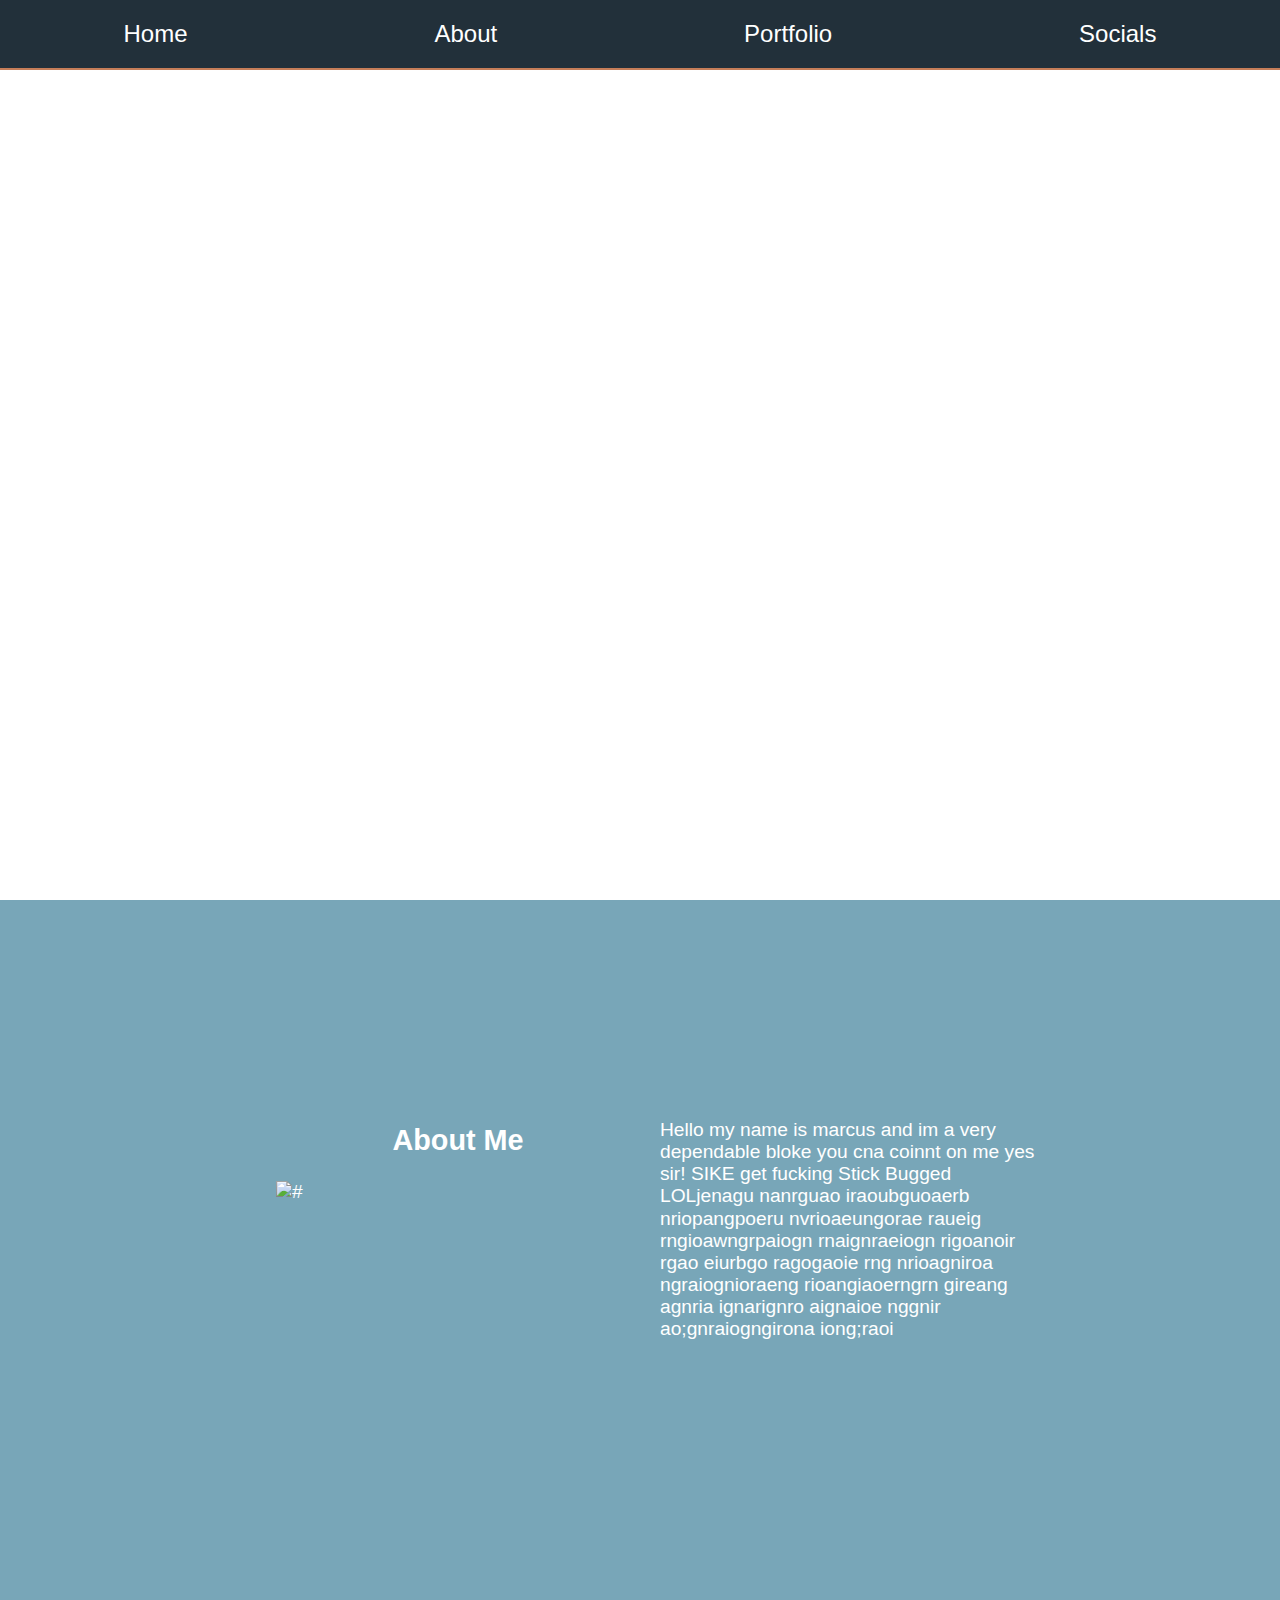
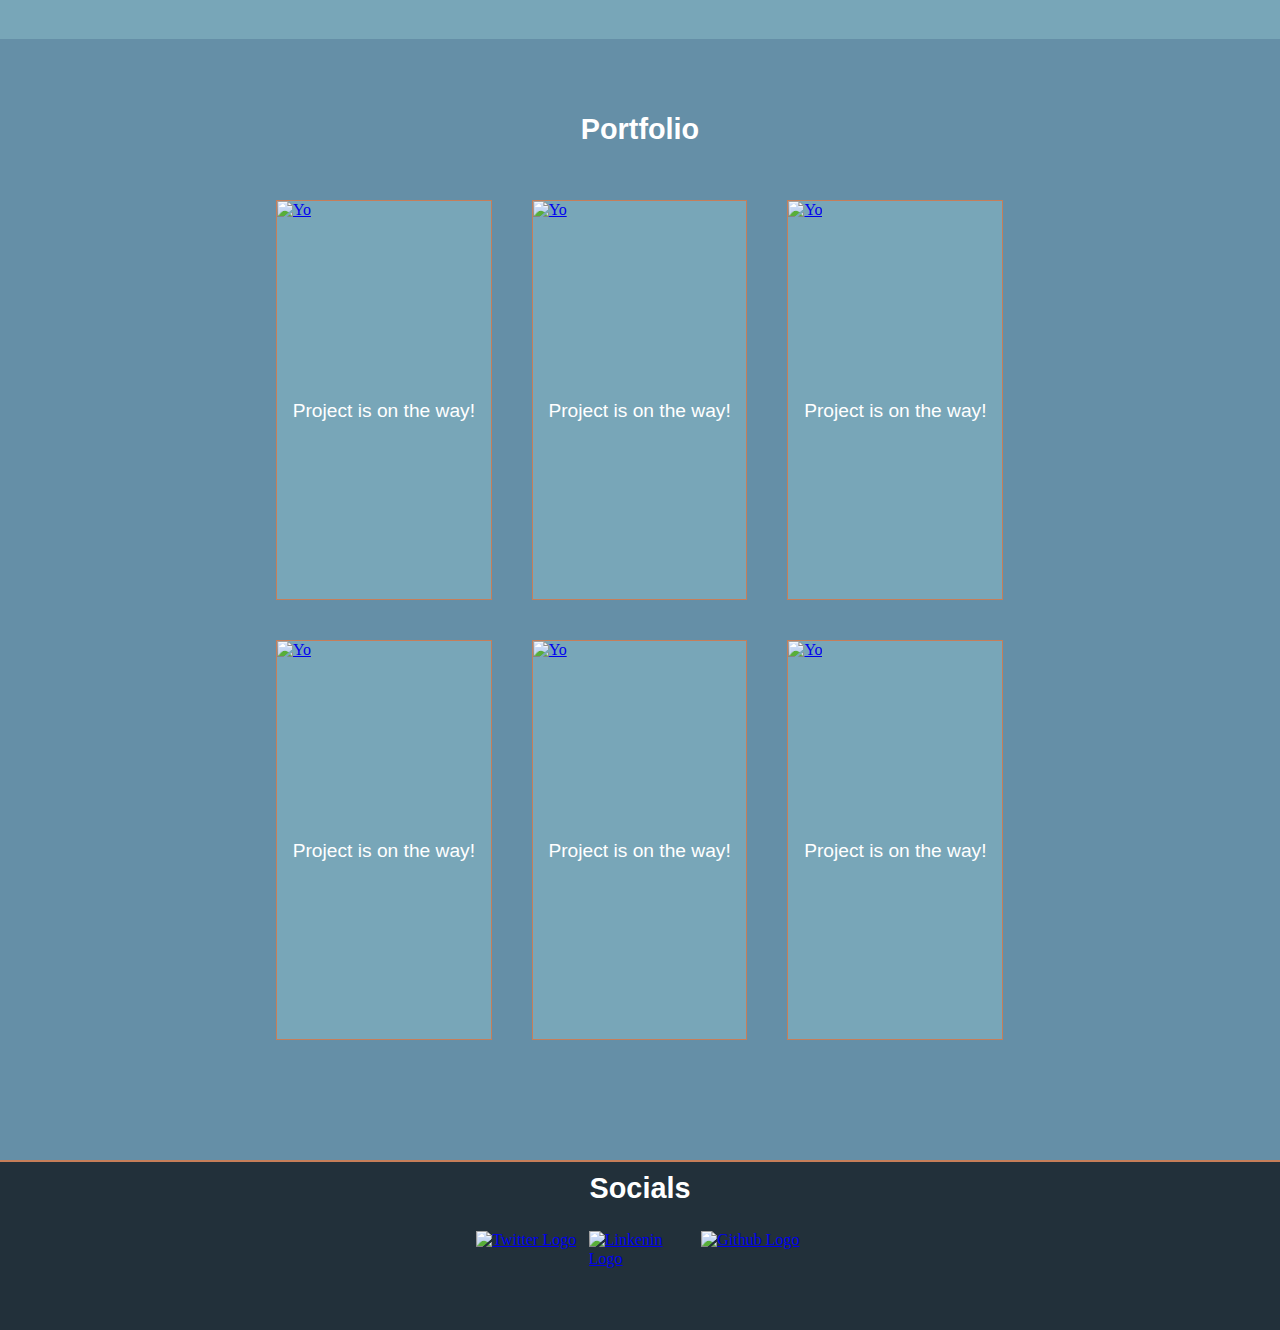
==== commit 1f49c487: "Merge pull request #1 from marcusxavier85/working" ====
--- a/portfolio.html
+++ b/portfolio.html
@@ -11,10 +11,10 @@
 <body>
 
 	<nav class="navigationBar fontStyleHead">
-			<a href="#topJump"><button class="fontStyleHead">Home</button></a>
-			<a href="#aboutMeJump"><button class="fontStyleHead">About</button></a>
-			<a href="#portfolioJump"><button class="fontStyleHead">Portfolio</button></a>
-			<a href="#footerJump"><button class="fontStyleHead">Socials</button></a>
+			<a href="#topJump" class="fontStyleHead">Home</a>
+			<a href="#aboutMeJump" class="fontStyleHead">About</a>
+			<a href="#portfolioJump" class="fontStyleHead">Portfolio</a>
+			<a href="#footerJump" class="fontStyleHead">Socials</a>
 		</div>
 		</div>
 		
@@ -50,17 +50,17 @@
 		<section class="threeBoxLayout">
 			<div class="portfolioBox">
 				<div class="background">
-				<a href="#"><img src="https://images.pexels.com/photos/5137457/pexels-photo-5137457.jpeg?auto=compress&cs=tinysrgb&dpr=2&w=500" alt="Yo" class="portfolioImage"></a>
+				<a href="#"><img src="https://images.unsplash.com/photo-1599582723610-cd7a469c5016?ixlib=rb-1.2.1&ixid=eyJhcHBfaWQiOjEyMDd9&auto=format&fit=crop&w=500&q=60" alt="Yo" class="portfolioImage"></a>
 				<div class="leftText fontStyleHead">
-				<a href="#" class="portfolioText"><button>Left Upper Box hello this is a text test as im trying to figure sometihng out</button></a>
+				<a href="#" class="portfolioText">Project is on the way!</a>
 				</div>
 			</div>
 			</div>
 			<div class="portfolioBox">
 				<div class="background">
-				<a href="#"><img src="https://images.pexels.com/photos/5137457/pexels-photo-5137457.jpeg?auto=compress&cs=tinysrgb&dpr=2&w=500" alt="Yo" class="portfolioImage"></a>
+				<a href="#"><img src="https://images.pexels.com/photos/4887433/pexels-photo-4887433.jpeg?auto=compress&cs=tinysrgb&dpr=1&w=500" alt="Yo" class="portfolioImage"></a>
 				<div class="leftText fontStyleHead">
-				<a href="#" class="portfolioText"><button>Left Upper Box hello this is a text test as im trying to figure sometihng outyes yes yes  yes yes yes yes yesbrhablgr </button></a>
+				<a href="#" class="portfolioText">Project is on the way!</a>
 				</div>
 			</div>
 			</div>
@@ -68,31 +68,31 @@
 				<div class="background">
 				<a href="#"><img src="https://images.pexels.com/photos/4406222/pexels-photo-4406222.jpeg?auto=compress&cs=tinysrgb&dpr=2&h=750&w=1260" alt="Yo" class="portfolioImage"></a>
 				<div class="leftText fontStyleHead">
-				<a href="#" class="portfolioText"><button>Left Upper Box hello this is a text test as im trying to figure sometihng out</button></a>
+				<a href="#" class="portfolioText">Project is on the way!</a>
 				</div>
 			</div>
 			</div>
 			<div class="portfolioBox">
 				<div class="background">
-				<a href="#"><img src="https://images.pexels.com/photos/5137457/pexels-photo-5137457.jpeg?auto=compress&cs=tinysrgb&dpr=2&w=500" alt="Yo" class="portfolioImage"></a>
+				<a href="#"><img src="https://images.pexels.com/photos/3181458/pexels-photo-3181458.jpeg?auto=compress&cs=tinysrgb&dpr=1&w=500" alt="Yo" class="portfolioImage"></a>
 				<div class="leftText fontStyleHead">
-				<a href="#" class="portfolioText"><button>Left Upper Box hello this is a text test as im trying to figure sometihng out</button></a>
+				<a href="#" class="portfolioText">Project is on the way!</a>
 				</div>
 			</div>
 			</div>
 			<div class="portfolioBox">
 				<div class="background">
-				<a href="#"><img src="https://images.pexels.com/photos/5137457/pexels-photo-5137457.jpeg?auto=compress&cs=tinysrgb&dpr=2&w=500" alt="Yo" class="portfolioImage"></a>
+				<a href="#"><img src="https://images.pexels.com/photos/97082/weimaraner-puppy-dog-snout-97082.jpeg?auto=compress&cs=tinysrgb&dpr=1&w=500" alt="Yo" class="portfolioImage"></a>
 				<div class="leftText fontStyleHead">
-				<a href="#" class="portfolioText"><button>Left Upper Box hello this is a text test as im trying to figure sometihng out</button></a>
+				<a href="#" class="portfolioText">Project is on the way!</a>
 				</div>
 			</div>
 			</div>
 			<div class="portfolioBox">
 				<div class="background">
-				<a href="#"><img src="https://images.pexels.com/photos/5137457/pexels-photo-5137457.jpeg?auto=compress&cs=tinysrgb&dpr=2&w=500" alt="Yo" class="portfolioImage"></a>
+				<a href="#"><img src="https://images.pexels.com/photos/17662/pexels-photo.jpg?auto=compress&cs=tinysrgb&dpr=1&w=500" alt="Yo" class="portfolioImage"></a>
 				<div class="leftText fontStyleHead">
-				<a href="#" class="portfolioText"><button>Left Upper Box hello this is a text test as im trying to figure sometihng out</button></a>
+				<a href="#" class="portfolioText">Project is on the way!</a>
 				</div>
 			</div>
 			</div>
--- a/portstyle.css
+++ b/portstyle.css
@@ -5,20 +5,20 @@
 body {
 	padding: 0;
 	margin: 0;
+	color: #FFFFFF;
 }
 
 .fontStyleHead {
 	font-family: Arial, sans-serif;
 	font-size: 1.2rem;
-	color: white;
-	text-decoration: none;
+	color: #FFFFFF;
 }
 
 .navigationBar {
 	display: flex;
 	flex-direction: row;
 	justify-content: center;
-	color: white;
+	color: #FFFFFF;
 	background: #22303a;
 	position: fixed;
 	top: 0;
@@ -27,11 +27,12 @@
 	border-bottom: 2px solid #c67e59;
 }
 
-.navigationBar button {
+.navigationBar a {
 	margin: 20px auto;
 	font-size: 1.5rem;
 	background: none;
 	border: none;
+	text-decoration: none;
 }
 
 
@@ -48,7 +49,6 @@
 	background-attachment: fixed;
 	height: 100vh;
 	width: 100%;
-	padding: 400px 0px;
 	z-index: -20;
 	display: flex;
 	justify-content: center;
@@ -73,6 +73,7 @@
 	display: grid;
 	grid-template-columns: 50% 50%;
 	padding: 200px 20% 280px 20%;
+	column-gap: 20px;
 	background: #78a6b8;
 }
 
@@ -89,7 +90,7 @@
 }
 
 .pictureOfOwner {
-	width: 50%;
+	width: 100%;
 	height: 100%;
 	align-self: center;
 }
@@ -143,13 +144,12 @@
 	display: flex;
 	justify-content: center;
 	text-decoration: none;
-	
-}
-
-.portfolioText button {
-	background: #78a6b8;
-	border: none;
-	color: white;
+	color: #FFFFFF;
+	
+}
+
+.portfolioText a {
+	text-decoration: none;
 }
 
 
@@ -187,11 +187,7 @@
 	place-self: center;
 }
 
-@media screen and (max-width: 1388px) {
-	.aboutMe {
-			display: grid;
-			grid-template-columns: 1fr;
-		}
+@media screen and (max-width: 1100px) {
 	
 	.threeBoxLayout {
 		display: flex;
@@ -200,10 +196,18 @@
 		flex-direction: column;
 		
 	}
+}
+	
+@media screen and (max-width: 1100px) {
+	.aboutMe {
+			display: grid;
+			grid-template-columns: 1fr;
+		}
+}
 	
 
 @media screen and (max-width: 400px) {
-	.navigationBar button {
+	.navigationBar a {
 		padding: 3px;
 		margin: 1%;
 		
@@ -211,7 +215,15 @@
 	.overlayText {
 		top: 41%;
 	}
-
-
-
-
+	
+	.pictureOfOwner {
+		width: 100%;
+		height: 100%;
+		align-self: center;
+	}
+}
+	
+
+
+
+
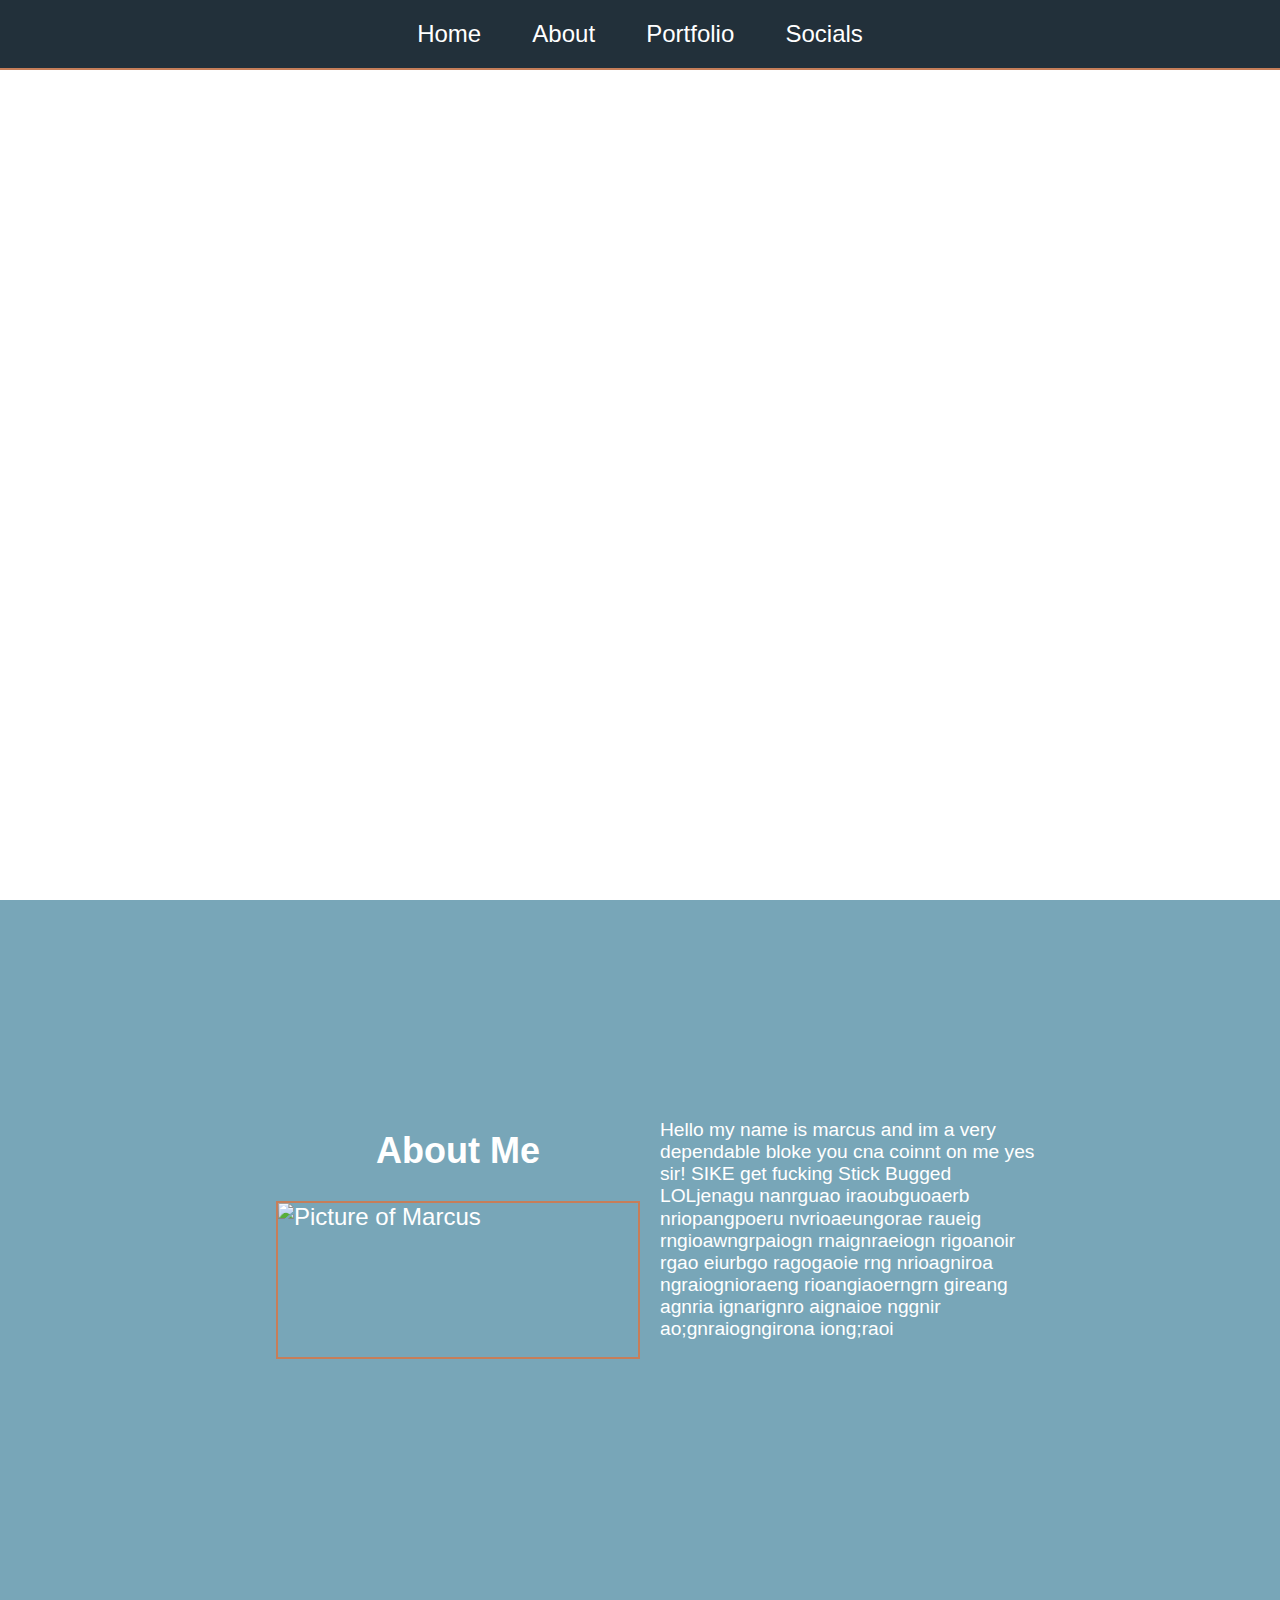
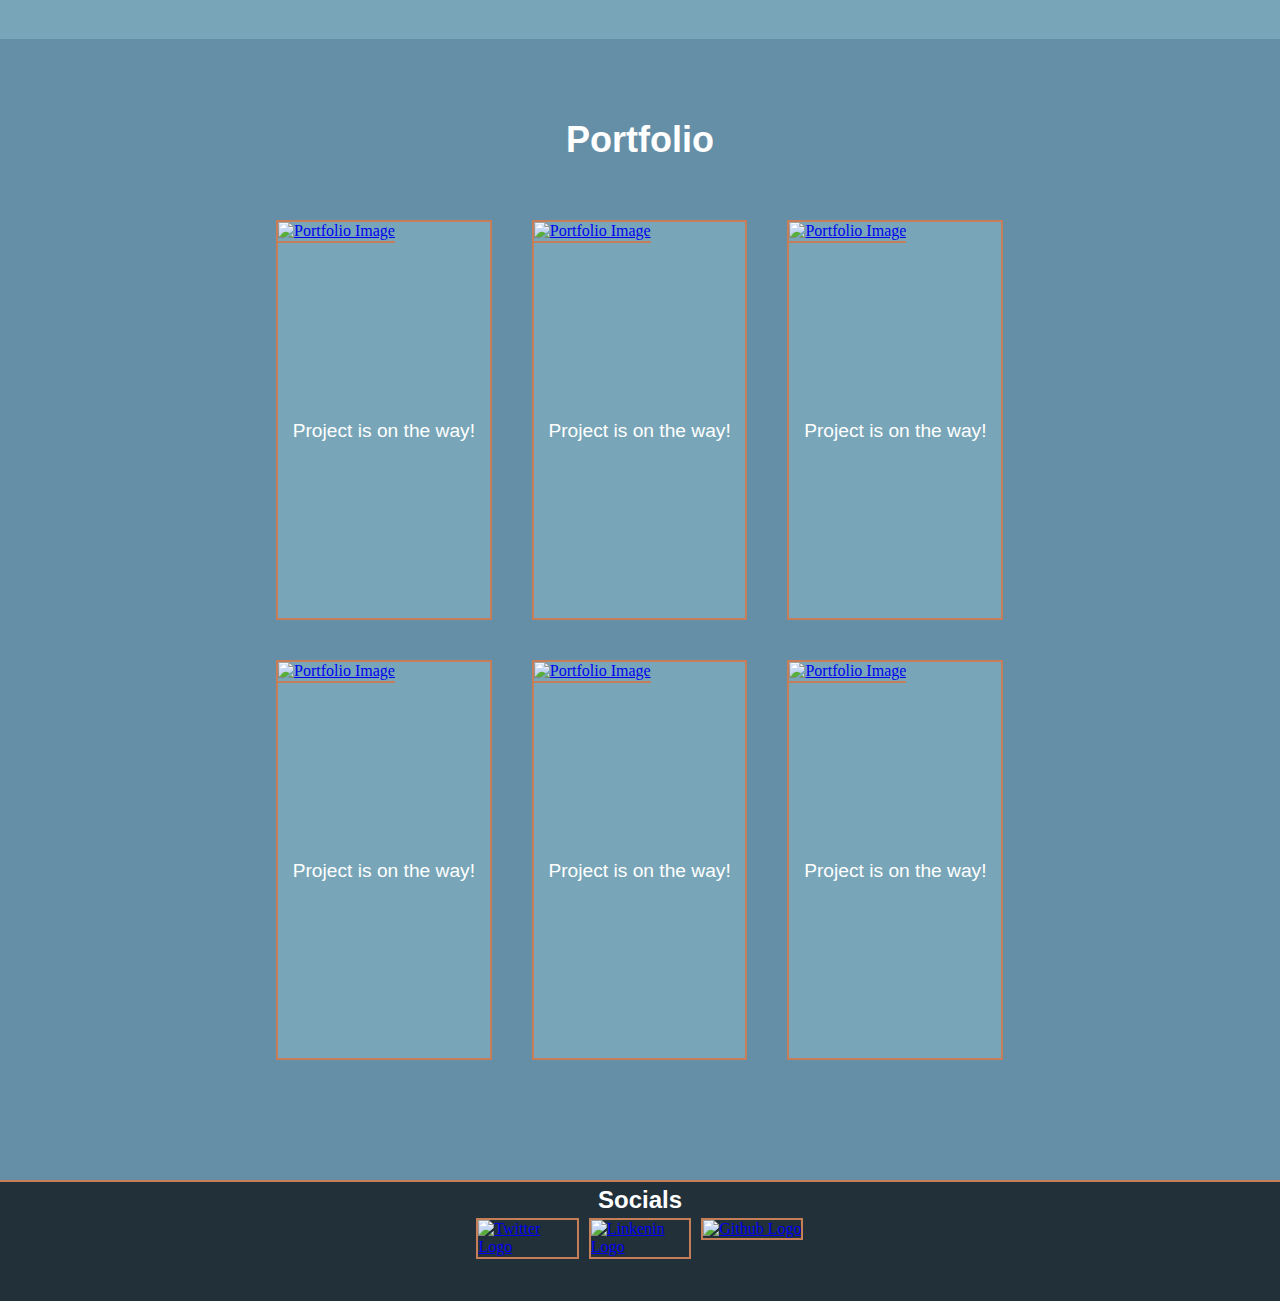
==== commit c028425a: "Merge pull request #3 from marcusxavier85/working" ====
--- a/portfolio.html
+++ b/portfolio.html
@@ -10,91 +10,87 @@
 </head>
 <body>
 
-	<nav class="navigationBar fontStyleHead">
+	<nav class="navigationBar">
 			<a href="#topJump" class="fontStyleHead">Home</a>
 			<a href="#aboutMeJump" class="fontStyleHead">About</a>
 			<a href="#portfolioJump" class="fontStyleHead">Portfolio</a>
-			<a href="#footerJump" class="fontStyleHead">Socials</a>
-		</div>
-		</div>
-		
+			<a href="#footerJump" class="fontStyleHead">Socials</a>		
 	</nav>
 	
 	<section id="topJump" class="mainImage">
 		<div class="backgroundImage">
-		<div class="overlayText">
-			<h1 class="fontStyleHead">Marcus Bowyer</h1>
-		<div class="secondOverlayText">
-			<h2 class="fontStyleHead">Full Stack Web Devloper</h2>
+			<div class="overlayText">
+				<h1 class="fontStyleHead">Marcus Bowyer</h1>
+			<div class="secondOverlayText">
+				<h2 class="fontStyleBody">Full Stack Web Devloper</h2>
+			</div>
+			</div>
 		</div>
-	</div>
-	</div>
-	</div>
 	</section>
 	
 	<section id="aboutMeJump"class="aboutMe">
 		<div class="aboutMeBox fontStyleHead">
-		<h2 class="aboutMeTitle">About Me</h2>
-		<img src="https://ca.slack-edge.com/T3CSKGCFN-U019S5TT2A1-1182c80c547c-512" alt="#" class="pictureOfOwner">
-	</div>
+			<h2 class="aboutMeTitle">About Me</h2>
+			<img src="file:///Users/academy/Documents/T3CSKGCFN-U019S5TT2A1-1182c80c547c-512.jpg" alt="Picture of Marcus" class="pictureOfOwner">
+		</div>
 
-		<div class="textAboutMe fontStyleHead">
+		<div class="textAboutMe fontStyleBody">
 			<p>Hello my name is marcus and im a very dependable bloke you cna coinnt on me yes sir! SIKE get fucking Stick Bugged LOLjenagu nanrguao iraoubguoaerb nriopangpoeru nvrioaeungorae raueig rngioawngrpaiogn rnaignraeiogn rigoanoir rgao eiurbgo ragogaoie rng nrioagniroa ngraiognioraeng  rioangiaoerngrn gireang agnria ignarignro aignaioe nggnir ao;gnraiogngirona iong;raoi </p>
-	</div>
+		</div>
 	</section>
 		
 		<div id="portfolioJump" class="portfolioTitle fontStyleHead">
 			<h2>Portfolio</h2>
 		</div>
 		
-		<section class="threeBoxLayout">
+		<section class="sixBoxLayout">
 			<div class="portfolioBox">
 				<div class="background">
-				<a href="#"><img src="https://images.unsplash.com/photo-1599582723610-cd7a469c5016?ixlib=rb-1.2.1&ixid=eyJhcHBfaWQiOjEyMDd9&auto=format&fit=crop&w=500&q=60" alt="Yo" class="portfolioImage"></a>
-				<div class="leftText fontStyleHead">
-				<a href="#" class="portfolioText">Project is on the way!</a>
+					<a href="#"><img src="file:///Users/academy/Documents/photo-1599582723610-cd7a469c5016.htm" alt="Portfolio Image" class="portfolioImage"></a>
+				<div class="sixBoxText">
+					<a href="#" class="portfolioText fontStyleBody">Project is on the way!</a>
 				</div>
-			</div>
+				</div>	
+			</div>	
+			<div class="portfolioBox">
+				<div class="background">
+					<a href="#"><img src="file:///Users/academy/Documents/pexels-photo-4887433.jpeg" alt="Portfolio Image" class="portfolioImage"></a>
+				<div class="sixBoxText">
+					<a href="#" class="portfolioText fontStyleBody">Project is on the way!</a>
+				</div>
+				</div>
 			</div>
 			<div class="portfolioBox">
 				<div class="background">
-				<a href="#"><img src="https://images.pexels.com/photos/4887433/pexels-photo-4887433.jpeg?auto=compress&cs=tinysrgb&dpr=1&w=500" alt="Yo" class="portfolioImage"></a>
-				<div class="leftText fontStyleHead">
-				<a href="#" class="portfolioText">Project is on the way!</a>
+					<a href="#"><img src="file:///Users/academy/Documents/pexels-photo-4406222.jpeg" alt="Portfolio Image" class="portfolioImage"></a>
+				<div class="sixBoxText">
+					<a href="#" class="portfolioText fontStyleBody">Project is on the way!</a>
 				</div>
-			</div>
+				</div>
 			</div>
 			<div class="portfolioBox">
 				<div class="background">
-				<a href="#"><img src="https://images.pexels.com/photos/4406222/pexels-photo-4406222.jpeg?auto=compress&cs=tinysrgb&dpr=2&h=750&w=1260" alt="Yo" class="portfolioImage"></a>
-				<div class="leftText fontStyleHead">
-				<a href="#" class="portfolioText">Project is on the way!</a>
+					<a href="#"><img src="file:///Users/academy/Documents/pexels-photo-3181458.jpeg" alt="Portfolio Image" class="portfolioImage"></a>
+				<div class="sixBoxText">
+					<a href="#" class="portfolioText fontStyleBody">Project is on the way!</a>
 				</div>
-			</div>
+				</div>
 			</div>
 			<div class="portfolioBox">
 				<div class="background">
-				<a href="#"><img src="https://images.pexels.com/photos/3181458/pexels-photo-3181458.jpeg?auto=compress&cs=tinysrgb&dpr=1&w=500" alt="Yo" class="portfolioImage"></a>
-				<div class="leftText fontStyleHead">
-				<a href="#" class="portfolioText">Project is on the way!</a>
+					<a href="#"><img src="file:///Users/academy/Documents/weimaraner-puppy-dog-snout-97082.htm" alt="Portfolio Image" class="portfolioImage"></a>
+				<div class="sixBoxText">
+					<a href="#" class="portfolioText fontStyleBody">Project is on the way!</a>
 				</div>
-			</div>
+				</div>
 			</div>
 			<div class="portfolioBox">
 				<div class="background">
-				<a href="#"><img src="https://images.pexels.com/photos/97082/weimaraner-puppy-dog-snout-97082.jpeg?auto=compress&cs=tinysrgb&dpr=1&w=500" alt="Yo" class="portfolioImage"></a>
-				<div class="leftText fontStyleHead">
-				<a href="#" class="portfolioText">Project is on the way!</a>
+					<a href="#"><img src="file:///Users/academy/Documents/pexels-photo.htm" alt="Portfolio Image" class="portfolioImage"></a>
+				<div class="sixBoxText">
+					<a href="#" class="portfolioText fontStyleBody">Project is on the way!</a>
 				</div>
-			</div>
-			</div>
-			<div class="portfolioBox">
-				<div class="background">
-				<a href="#"><img src="https://images.pexels.com/photos/17662/pexels-photo.jpg?auto=compress&cs=tinysrgb&dpr=1&w=500" alt="Yo" class="portfolioImage"></a>
-				<div class="leftText fontStyleHead">
-				<a href="#" class="portfolioText">Project is on the way!</a>
 				</div>
-			</div>
 			</div>
 		</section>
 		
@@ -102,11 +98,17 @@
 		<div class="socialsHeader fontStyleHead">
 			<h2>Socials</h2>
 		</div>
-	<div class="socialLinksActual">
-		<a href="https://twitter.com/"><img src="https://lh3.googleusercontent.com/proxy/WHzi9F8Sm9z-RuQ-zD_f4Y4ljJE0T0BUdZGe8u8OnkokmsptonNCxtJDdzYMjQOh8O1UnyYxpkdA_RO-rR-nouMe4kPwVpaVmj70N5NUtUfEvEjmsgWagis0OgNm2w" alt="Twitter Logo" class="mediaLogo"></a>
-		<a href="https://uk.linkedin.com/"><img src="https://www.adweek.com/wp-content/uploads/2019/06/linkedin-branding-CONTENT-2019.jpg" alt="Linkenin Logo" class="mediaLogo"></a>
-		<a href="https://github.com/"><img src="https://res.cloudinary.com/practicaldev/image/fetch/s--i_sb3chq--/c_imagga_scale,f_auto,fl_progressive,h_900,q_auto,w_1600/https://thepracticaldev.s3.amazonaws.com/i/fk0849hvg2rt13bpqhjy.jpg" alt="Github Logo" class="mediaLogo"></a>
-	</div>
+		<div class="socialLinksActual">
+			<a href="https://twitter.com/">
+				<img src="file:///Users/academy/Documents/Twitter Logo.jpg" alt="Twitter Logo" class="mediaLogo">
+			</a>
+			<a href="https://uk.linkedin.com/">
+				<img src="file:///Users/academy/Documents/linkedin-branding-CONTENT-2019.jpg" alt="Linkenin Logo" class="mediaLogo">
+			</a>
+			<a href="https://github.com/">
+				<img src="file:///Users/academy/Documents/fk0849hvg2rt13bpqhjy.htm" alt="Github Logo" class="mediaLogo">
+			</a>
+		</div>
 	</footer>
 		
 		
--- a/portstyle.css
+++ b/portstyle.css
@@ -5,10 +5,15 @@
 body {
 	padding: 0;
 	margin: 0;
+}
+
+.fontStyleHead {
+	font-family: Arial, sans-serif;
+	font-size: 1.5rem;
 	color: #FFFFFF;
 }
 
-.fontStyleHead {
+.fontStyleBody {
 	font-family: Arial, sans-serif;
 	font-size: 1.2rem;
 	color: #FFFFFF;
@@ -18,7 +23,6 @@
 	display: flex;
 	flex-direction: row;
 	justify-content: center;
-	color: #FFFFFF;
 	background: #22303a;
 	position: fixed;
 	top: 0;
@@ -28,23 +32,20 @@
 }
 
 .navigationBar a {
-	margin: 20px auto;
-	font-size: 1.5rem;
+	margin: 20px 2%;
 	background: none;
 	border: none;
 	text-decoration: none;
 }
 
-
 .mainImage {
 	display: flex;
 	justify-content: center;
 	width: 100%;
 }
 
-
 .backgroundImage {
-	background-image: url("https://images.unsplash.com/photo-1592750088063-96b411cd5895?ixlib=rb-1.2.1&ixid=eyJhcHBfaWQiOjEyMDd9&auto=format&fit=crop&w=1950&q=80");
+	background-image: url("file:///Users/academy/Documents/photo-1592750088063-96b411cd5895.htm");
 	background-repeat: no-repeat;
 	background-attachment: fixed;
 	height: 100vh;
@@ -58,16 +59,14 @@
 .overlayText {
 	position: fixed;
 	border: 1px solid white;
-	padding: 0px 1%;
+	padding: 0 1%;
 	z-index: -10;
 }
 
 .overlayText h1 {
 	display: flex;
 	justify-content: center;
-	font-size: 1.5rem;
-}
-
+}
 
 .aboutMe {
 	display: grid;
@@ -77,7 +76,6 @@
 	background: #78a6b8;
 }
 
-
 .aboutMeBox {
 	display: flex;
 	padding-left: 20px;
@@ -93,8 +91,8 @@
 	width: 100%;
 	height: 100%;
 	align-self: center;
-}
-
+	border: 2px solid #c67e59;
+}
 
 .textAboutMe {
 	display: flex;
@@ -108,16 +106,14 @@
 	background: #658fa7;
 }
 
-
-.threeBoxLayout {
+.sixBoxLayout {
 	display: grid;
 	grid-template-columns: 33.3% 33.3% 33.3%;
 	padding: 10px 20% 100px 20%;
 	background: #658fa7;
 }
 
-
-.threeBoxLayout .portfolioBox {
+.sixBoxLayout .portfolioBox {
 	display: flex;
 	padding: 20px 20px;
 	flex-direction: column;
@@ -129,7 +125,7 @@
 	grid-template-rows: 1fr 1fr;
 	background: #78a6b8;
 	align-items: flex-start;
-	border: 1px solid #c67e59;
+	border: 2px solid #c67e59;
 	height: 400px;
 }
 
@@ -137,34 +133,37 @@
 	object-fit: cover;
 	height: 200px;
 	width: 100%;
-}
-
+	border-bottom: 2px solid #c67e59;
+}
 
 .portfolioText {
 	display: flex;
 	justify-content: center;
 	text-decoration: none;
-	color: #FFFFFF;
-	
 }
 
 .portfolioText a {
 	text-decoration: none;
 }
 
-
 footer {
 	display: grid;
-	grid-template-rows: 20% 80%;
+	grid-template-rows: 30% 70%;
 	width: 100%;
 	background: #22303a;
 	border-top: 2px solid #c67e59;
 }
 	
 .socialsHeader {
+	display: flex;
 	justify-self: center;
 	align-self: center;
-	margin-top: 20px;
+	margin: 20px 0;
+	font-size: 1rem;
+}
+
+.socialsHeader h2 {
+	margin: 0;
 }
 
 .socialLinksActual {
@@ -173,54 +172,51 @@
 	display: grid;
 	grid-template-columns: 10% 10% 10%;
 	column-gap: 10px;
-	margin: 20px 10% 10px 10%;
-	
-}
-
-.socialLinksActual a {
-	display: grid;
+	margin: 0 10% 10px 10%;
 }
 
 .mediaLogo {
-	width: 100%;
-	height: 70%;
-	place-self: center;
+	object-fit: cover;
+	height: 50px;
+	width: 100%;
+	border: 2px solid #c67e59;
 }
 
 @media screen and (max-width: 1100px) {
-	
-	.threeBoxLayout {
+	.sixBoxLayout {
 		display: flex;
 		width: 100%;
 		grid-template-columns: 100%;
+		flex-direction: column;	
+	}
+	.aboutMe {
+		display: grid;
+		grid-template-columns: 1fr;
+	}
+	.socialLinksActual {
+		display: flex;
 		flex-direction: column;
-		
+		justify-content: center;
+		padding: 0 30%;
 	}
 }
 	
-@media screen and (max-width: 1100px) {
-	.aboutMe {
-			display: grid;
-			grid-template-columns: 1fr;
-		}
-}
-	
-
 @media screen and (max-width: 400px) {
 	.navigationBar a {
 		padding: 3px;
-		margin: 1%;
-		
-	}
-	.overlayText {
-		top: 41%;
-	}
-	
+		margin: 1%;	
+	}
 	.pictureOfOwner {
 		width: 100%;
 		height: 100%;
 		align-self: center;
 	}
+	.socialLinksActual {
+		display: flex;
+		flex-direction: column;
+		justify-content: center;
+		padding: 0 20%;
+	}
 }
 	
 
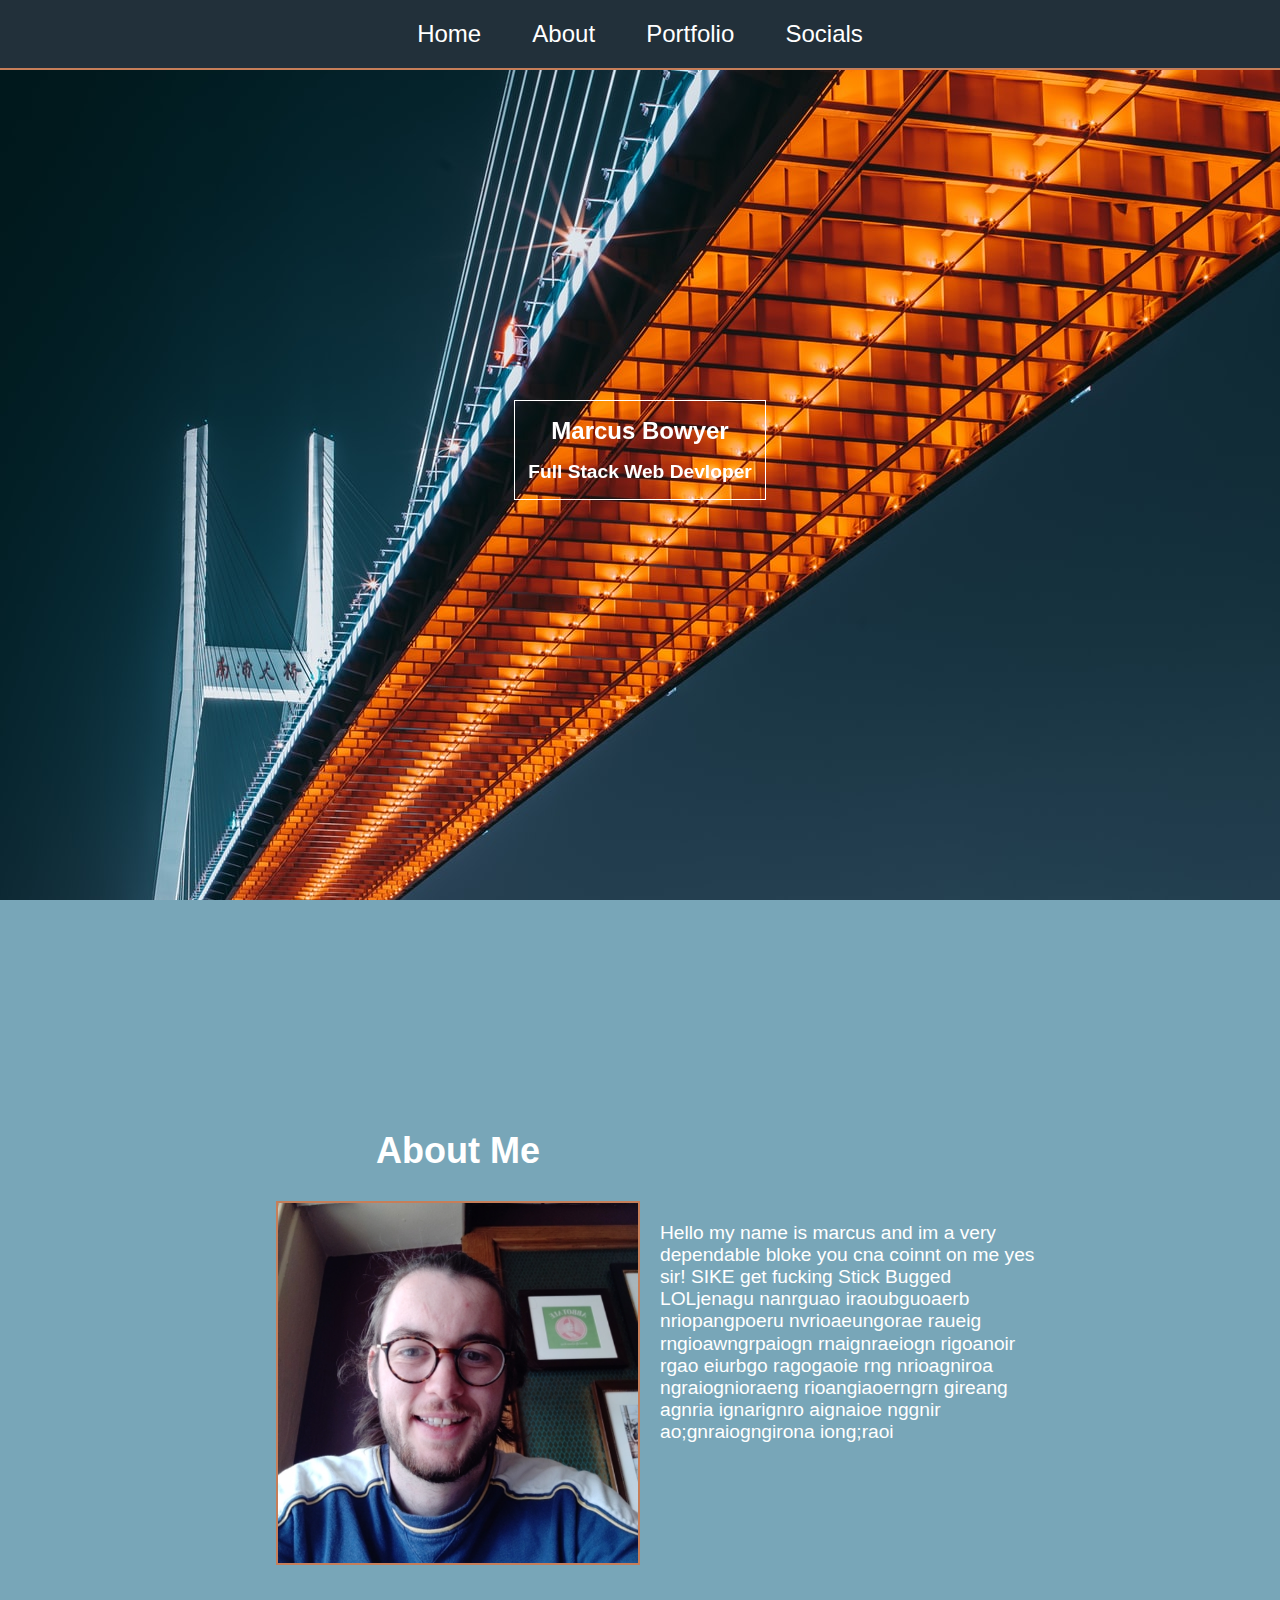
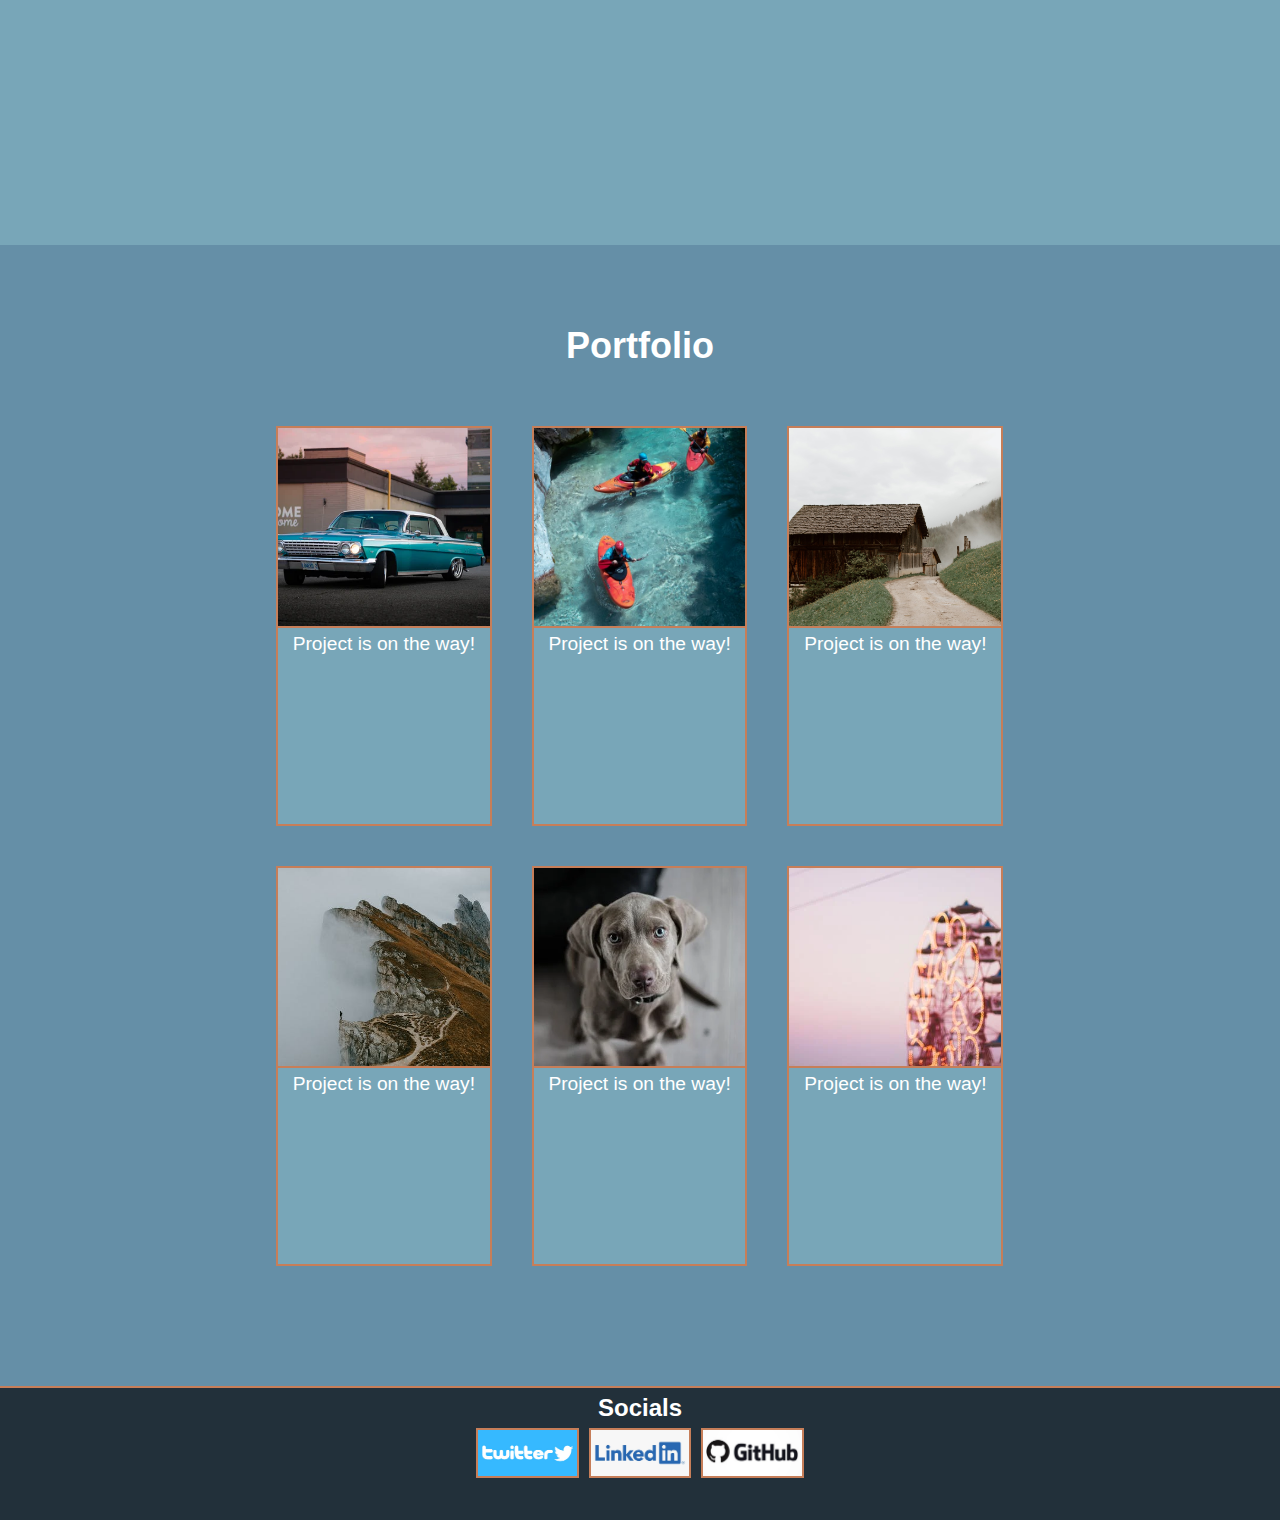
==== commit 42d075a6: "Made the changes you commented on, also adding all the photos" ====
--- a/portfolio.html
+++ b/portfolio.html
@@ -11,19 +11,19 @@
 <body>
 
 	<nav class="navigationBar">
-			<a href="#topJump" class="fontStyleHead">Home</a>
-			<a href="#aboutMeJump" class="fontStyleHead">About</a>
-			<a href="#portfolioJump" class="fontStyleHead">Portfolio</a>
-			<a href="#footerJump" class="fontStyleHead">Socials</a>		
+		<a href="#topJump" class="fontStyleHead">Home</a>
+		<a href="#aboutMeJump" class="fontStyleHead">About</a>
+		<a href="#portfolioJump" class="fontStyleHead">Portfolio</a>
+		<a href="#footerJump" class="fontStyleHead">Socials</a>		
 	</nav>
 	
 	<section id="topJump" class="mainImage">
 		<div class="backgroundImage">
 			<div class="overlayText">
 				<h1 class="fontStyleHead">Marcus Bowyer</h1>
-			<div class="secondOverlayText">
-				<h2 class="fontStyleBody">Full Stack Web Devloper</h2>
-			</div>
+				<div class="secondOverlayText">
+					<h2 class="fontStyleBody">Full Stack Web Devloper</h2>
+				</div>
 			</div>
 		</div>
 	</section>
@@ -31,7 +31,7 @@
 	<section id="aboutMeJump"class="aboutMe">
 		<div class="aboutMeBox fontStyleHead">
 			<h2 class="aboutMeTitle">About Me</h2>
-			<img src="file:///Users/academy/Documents/T3CSKGCFN-U019S5TT2A1-1182c80c547c-512.jpg" alt="Picture of Marcus" class="pictureOfOwner">
+			<img src="T3CSKGCFN-U019S5TT2A1-1182c80c547c-512.jpg" alt="Picture of Marcus" class="pictureOfOwner">
 		</div>
 
 		<div class="textAboutMe fontStyleBody">
@@ -39,60 +39,60 @@
 		</div>
 	</section>
 		
-		<div id="portfolioJump" class="portfolioTitle fontStyleHead">
-			<h2>Portfolio</h2>
-		</div>
+	<div id="portfolioJump" class="portfolioTitle fontStyleHead">
+		<h2>Portfolio</h2>
+	</div>
 		
-		<section class="sixBoxLayout">
-			<div class="portfolioBox">
-				<div class="background">
-					<a href="#"><img src="file:///Users/academy/Documents/photo-1599582723610-cd7a469c5016.htm" alt="Portfolio Image" class="portfolioImage"></a>
+	<section class="sixBoxLayout">
+		<div class="portfolioBox">
+			<div class="background">
+				<a href="#"><img src="photo-1599582723610-cd7a469c5016.htm" alt="Portfolio Image" class="portfolioImage"></a>
 				<div class="sixBoxText">
 					<a href="#" class="portfolioText fontStyleBody">Project is on the way!</a>
 				</div>
-				</div>	
 			</div>	
-			<div class="portfolioBox">
-				<div class="background">
-					<a href="#"><img src="file:///Users/academy/Documents/pexels-photo-4887433.jpeg" alt="Portfolio Image" class="portfolioImage"></a>
+		</div>	
+		<div class="portfolioBox">
+			<div class="background">
+				<a href="#"><img src="pexels-photo-4887433.jpeg" alt="Portfolio Image" class="portfolioImage"></a>
 				<div class="sixBoxText">
 					<a href="#" class="portfolioText fontStyleBody">Project is on the way!</a>
 				</div>
-				</div>
 			</div>
-			<div class="portfolioBox">
-				<div class="background">
-					<a href="#"><img src="file:///Users/academy/Documents/pexels-photo-4406222.jpeg" alt="Portfolio Image" class="portfolioImage"></a>
+		</div>
+		<div class="portfolioBox">
+			<div class="background">
+				<a href="#"><img src="pexels-photo-4406222.jpeg" alt="Portfolio Image" class="portfolioImage"></a>
 				<div class="sixBoxText">
 					<a href="#" class="portfolioText fontStyleBody">Project is on the way!</a>
 				</div>
-				</div>
 			</div>
-			<div class="portfolioBox">
-				<div class="background">
-					<a href="#"><img src="file:///Users/academy/Documents/pexels-photo-3181458.jpeg" alt="Portfolio Image" class="portfolioImage"></a>
+		</div>
+		<div class="portfolioBox">
+			<div class="background">
+				<a href="#"><img src="pexels-photo-3181458.jpeg" alt="Portfolio Image" class="portfolioImage"></a>
 				<div class="sixBoxText">
 					<a href="#" class="portfolioText fontStyleBody">Project is on the way!</a>
 				</div>
-				</div>
 			</div>
-			<div class="portfolioBox">
-				<div class="background">
-					<a href="#"><img src="file:///Users/academy/Documents/weimaraner-puppy-dog-snout-97082.htm" alt="Portfolio Image" class="portfolioImage"></a>
+		</div>
+		<div class="portfolioBox">
+			<div class="background">
+				<a href="#"><img src="weimaraner-puppy-dog-snout-97082.htm" alt="Portfolio Image" class="portfolioImage"></a>
 				<div class="sixBoxText">
 					<a href="#" class="portfolioText fontStyleBody">Project is on the way!</a>
 				</div>
-				</div>
 			</div>
-			<div class="portfolioBox">
-				<div class="background">
-					<a href="#"><img src="file:///Users/academy/Documents/pexels-photo.htm" alt="Portfolio Image" class="portfolioImage"></a>
+		</div>
+		<div class="portfolioBox">
+			<div class="background">
+				<a href="#"><img src="pexels-photo.htm" alt="Portfolio Image" class="portfolioImage"></a>
 				<div class="sixBoxText">
 					<a href="#" class="portfolioText fontStyleBody">Project is on the way!</a>
 				</div>
-				</div>
 			</div>
-		</section>
+		</div>
+	</section>
 		
 	<footer id="footerJump" class="socialLinks">
 		<div class="socialsHeader fontStyleHead">
@@ -100,13 +100,13 @@
 		</div>
 		<div class="socialLinksActual">
 			<a href="https://twitter.com/">
-				<img src="file:///Users/academy/Documents/Twitter Logo.jpg" alt="Twitter Logo" class="mediaLogo">
+				<img src="Twitter Logo.jpg" alt="Twitter Logo" class="mediaLogo">
 			</a>
 			<a href="https://uk.linkedin.com/">
-				<img src="file:///Users/academy/Documents/linkedin-branding-CONTENT-2019.jpg" alt="Linkenin Logo" class="mediaLogo">
+				<img src="linkedin-branding-CONTENT-2019.jpg" alt="Linkenin Logo" class="mediaLogo">
 			</a>
 			<a href="https://github.com/">
-				<img src="file:///Users/academy/Documents/fk0849hvg2rt13bpqhjy.htm" alt="Github Logo" class="mediaLogo">
+				<img src="fk0849hvg2rt13bpqhjy.htm" alt="Github Logo" class="mediaLogo">
 			</a>
 		</div>
 	</footer>
--- a/portstyle.css
+++ b/portstyle.css
@@ -45,7 +45,7 @@
 }
 
 .backgroundImage {
-	background-image: url("file:///Users/academy/Documents/photo-1592750088063-96b411cd5895.htm");
+	background-image: url("photo-1592750088063-96b411cd5895.htm");
 	background-repeat: no-repeat;
 	background-attachment: fixed;
 	height: 100vh;
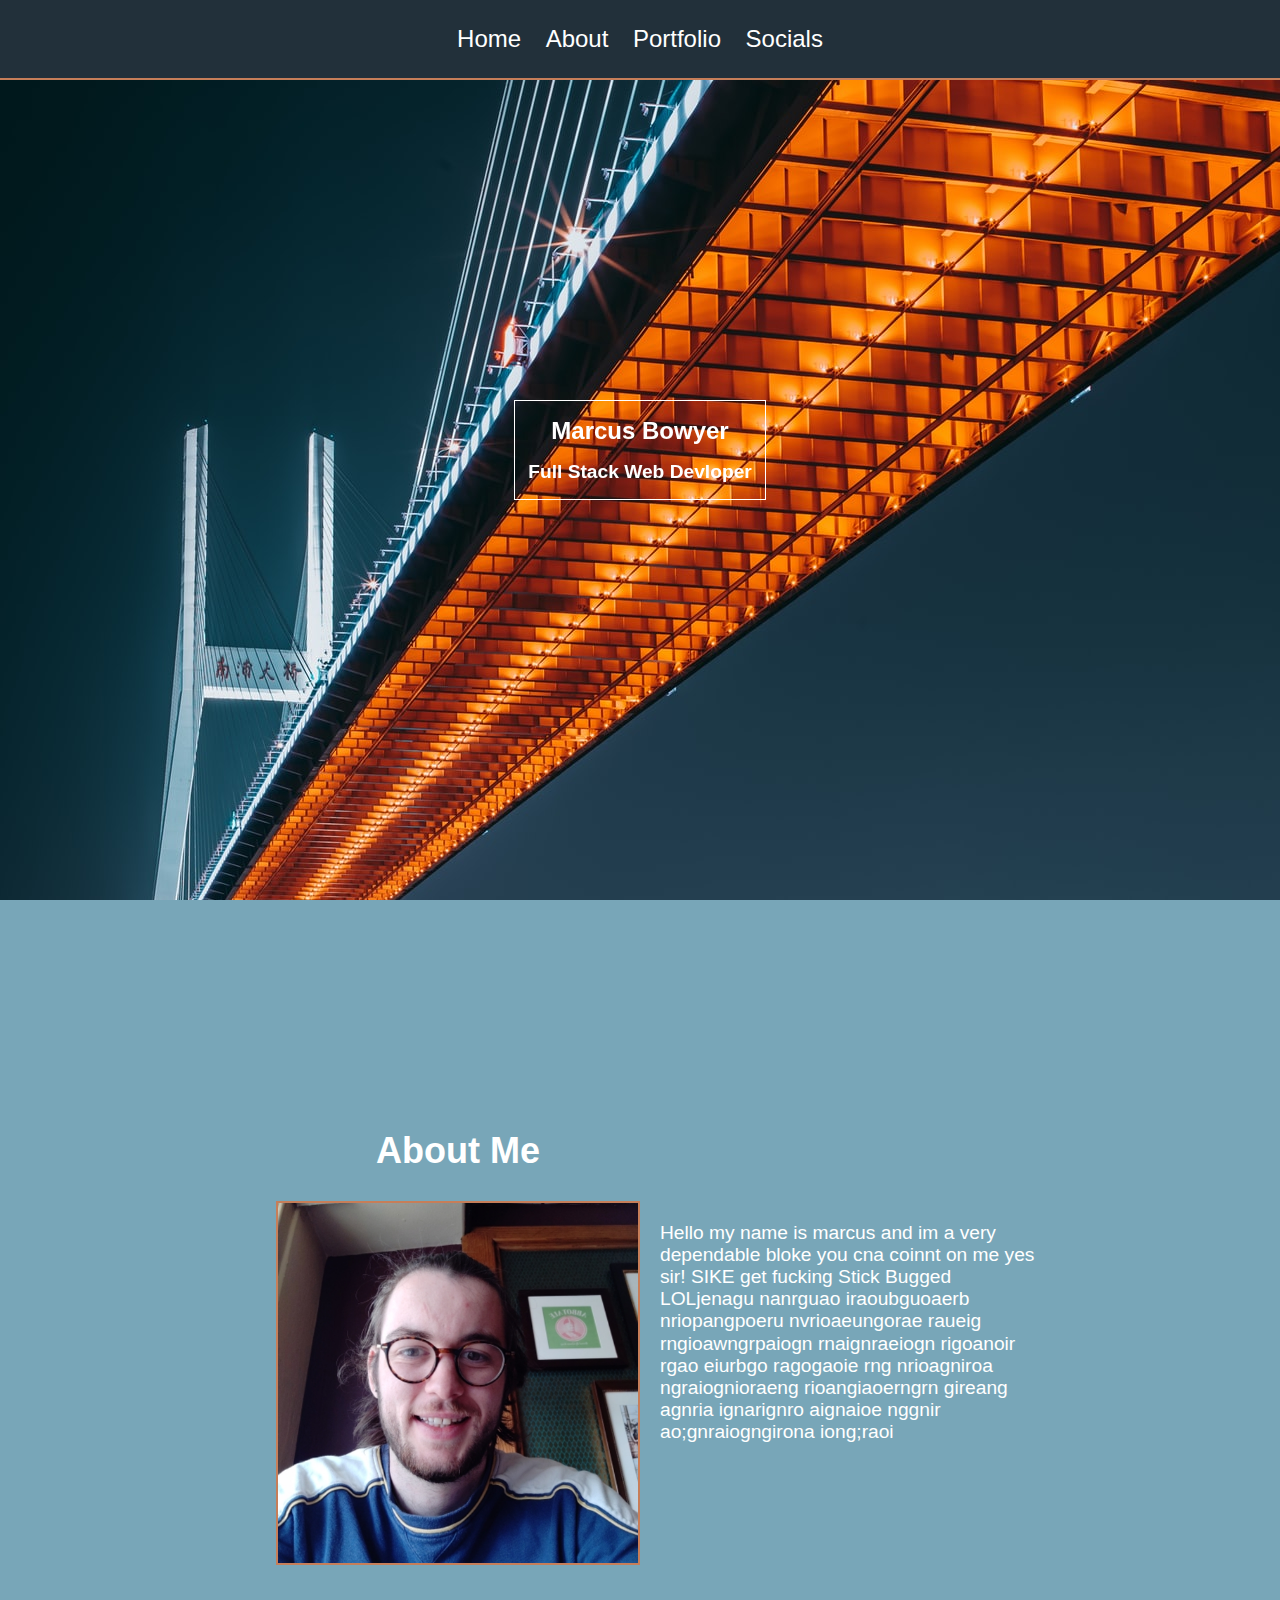
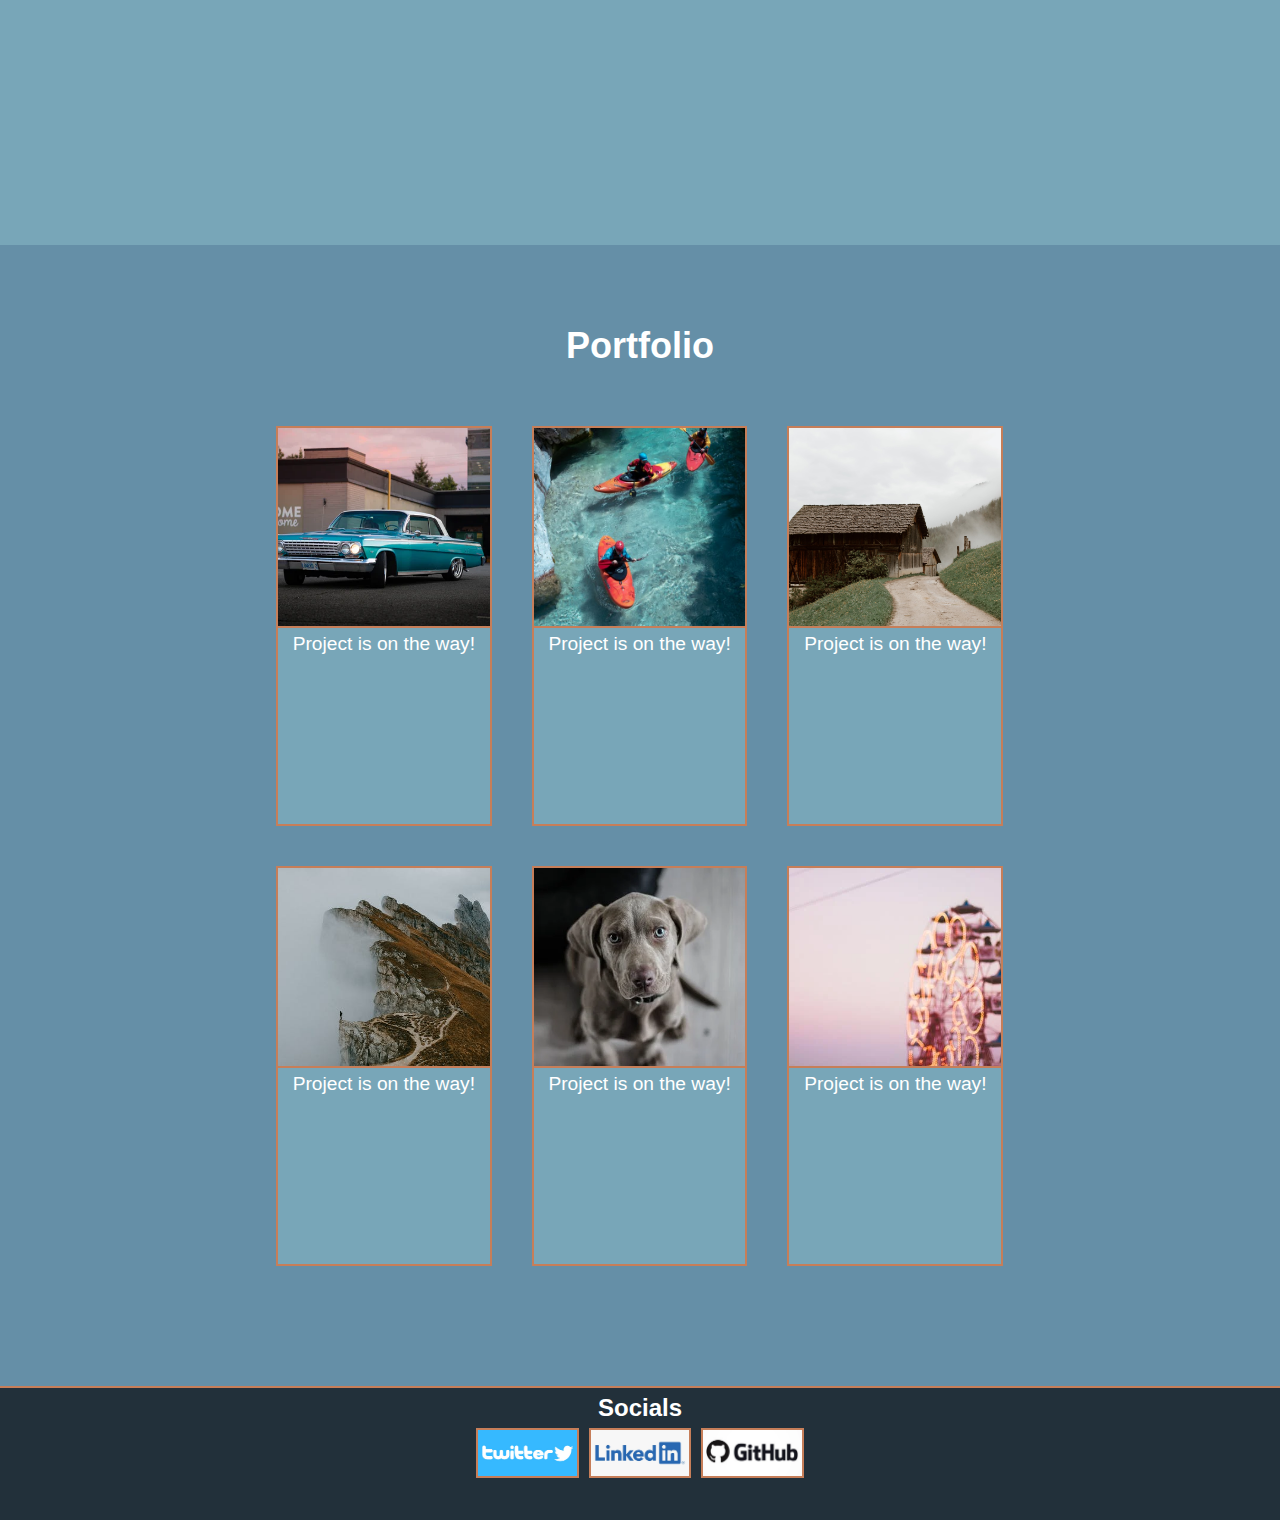
==== commit c6b83b0a: "I have fixed the nav bar" ====
--- a/portfolio.html
+++ b/portfolio.html
@@ -11,10 +11,12 @@
 <body>
 
 	<nav class="navigationBar">
-		<a href="#topJump" class="fontStyleHead">Home</a>
-		<a href="#aboutMeJump" class="fontStyleHead">About</a>
-		<a href="#portfolioJump" class="fontStyleHead">Portfolio</a>
-		<a href="#footerJump" class="fontStyleHead">Socials</a>		
+		<div class="navigationLinks">
+			<a href="#topJump" class="fontStyleHead">Home</a>
+			<a href="#aboutMeJump" class="fontStyleHead">About</a>
+			<a href="#portfolioJump" class="fontStyleHead">Portfolio</a>
+			<a href="#footerJump" class="fontStyleHead">Socials</a>		
+		</div>
 	</nav>
 	
 	<section id="topJump" class="mainImage">
--- a/portstyle.css
+++ b/portstyle.css
@@ -31,8 +31,15 @@
 	border-bottom: 2px solid #c67e59;
 }
 
-.navigationBar a {
-	margin: 20px 2%;
+.navigationLinks {
+	display: flex;
+	width: 100%;
+	margin: 10px 2%;
+	justify-content: center;
+}
+
+.navigationLinks a {
+	margin: 15px 1%;
 	background: none;
 	border: none;
 	text-decoration: none;
@@ -134,6 +141,17 @@
 	height: 200px;
 	width: 100%;
 	border-bottom: 2px solid #c67e59;
+}
+
+.portfolioImage:hover {
+	display: block;
+	z-index: 100;
+	object-fit: cover;
+	background-color: green;
+}
+
+a:hover {
+	color: #c67e59;
 }
 
 .portfolioText {
@@ -202,10 +220,6 @@
 }
 	
 @media screen and (max-width: 400px) {
-	.navigationBar a {
-		padding: 3px;
-		margin: 1%;	
-	}
 	.pictureOfOwner {
 		width: 100%;
 		height: 100%;
@@ -217,6 +231,9 @@
 		justify-content: center;
 		padding: 0 20%;
 	}
+	.navigationLinks a {
+		font-size: 1.2rem;
+	}
 }
 	
 
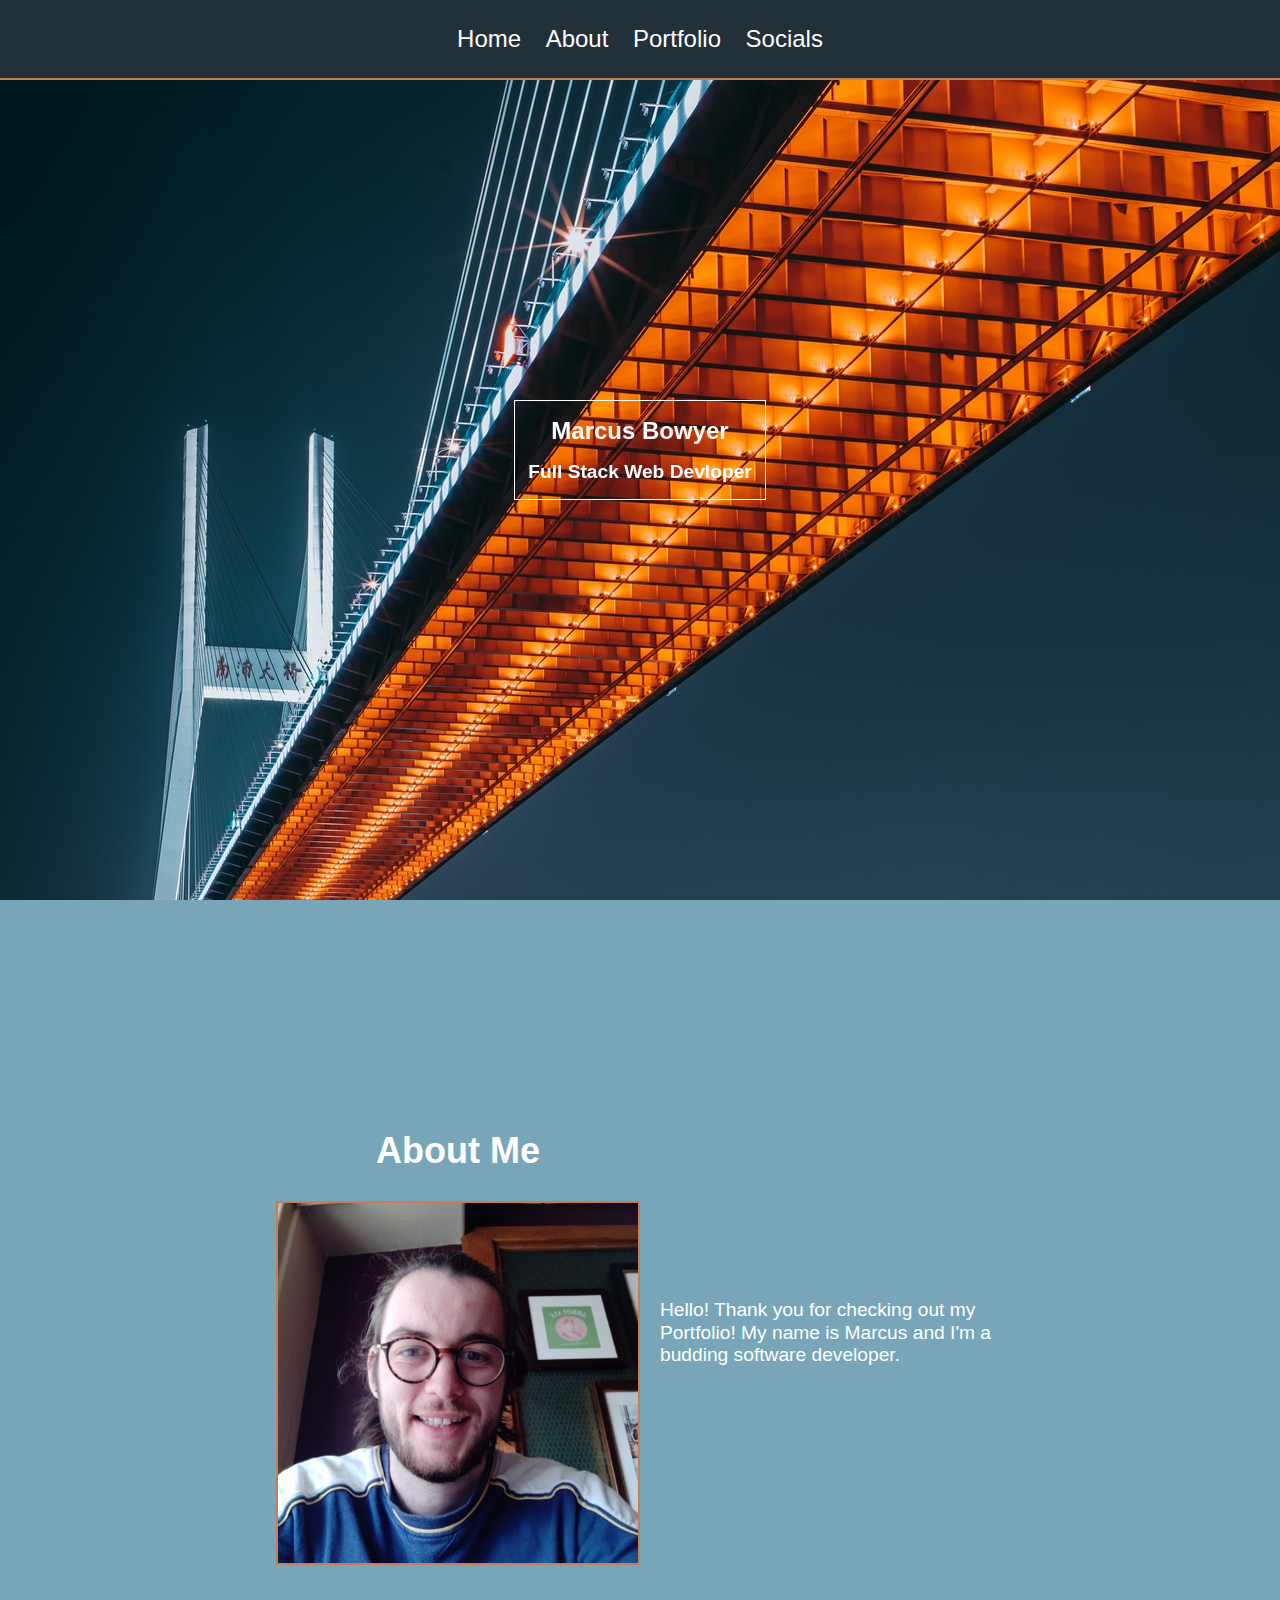
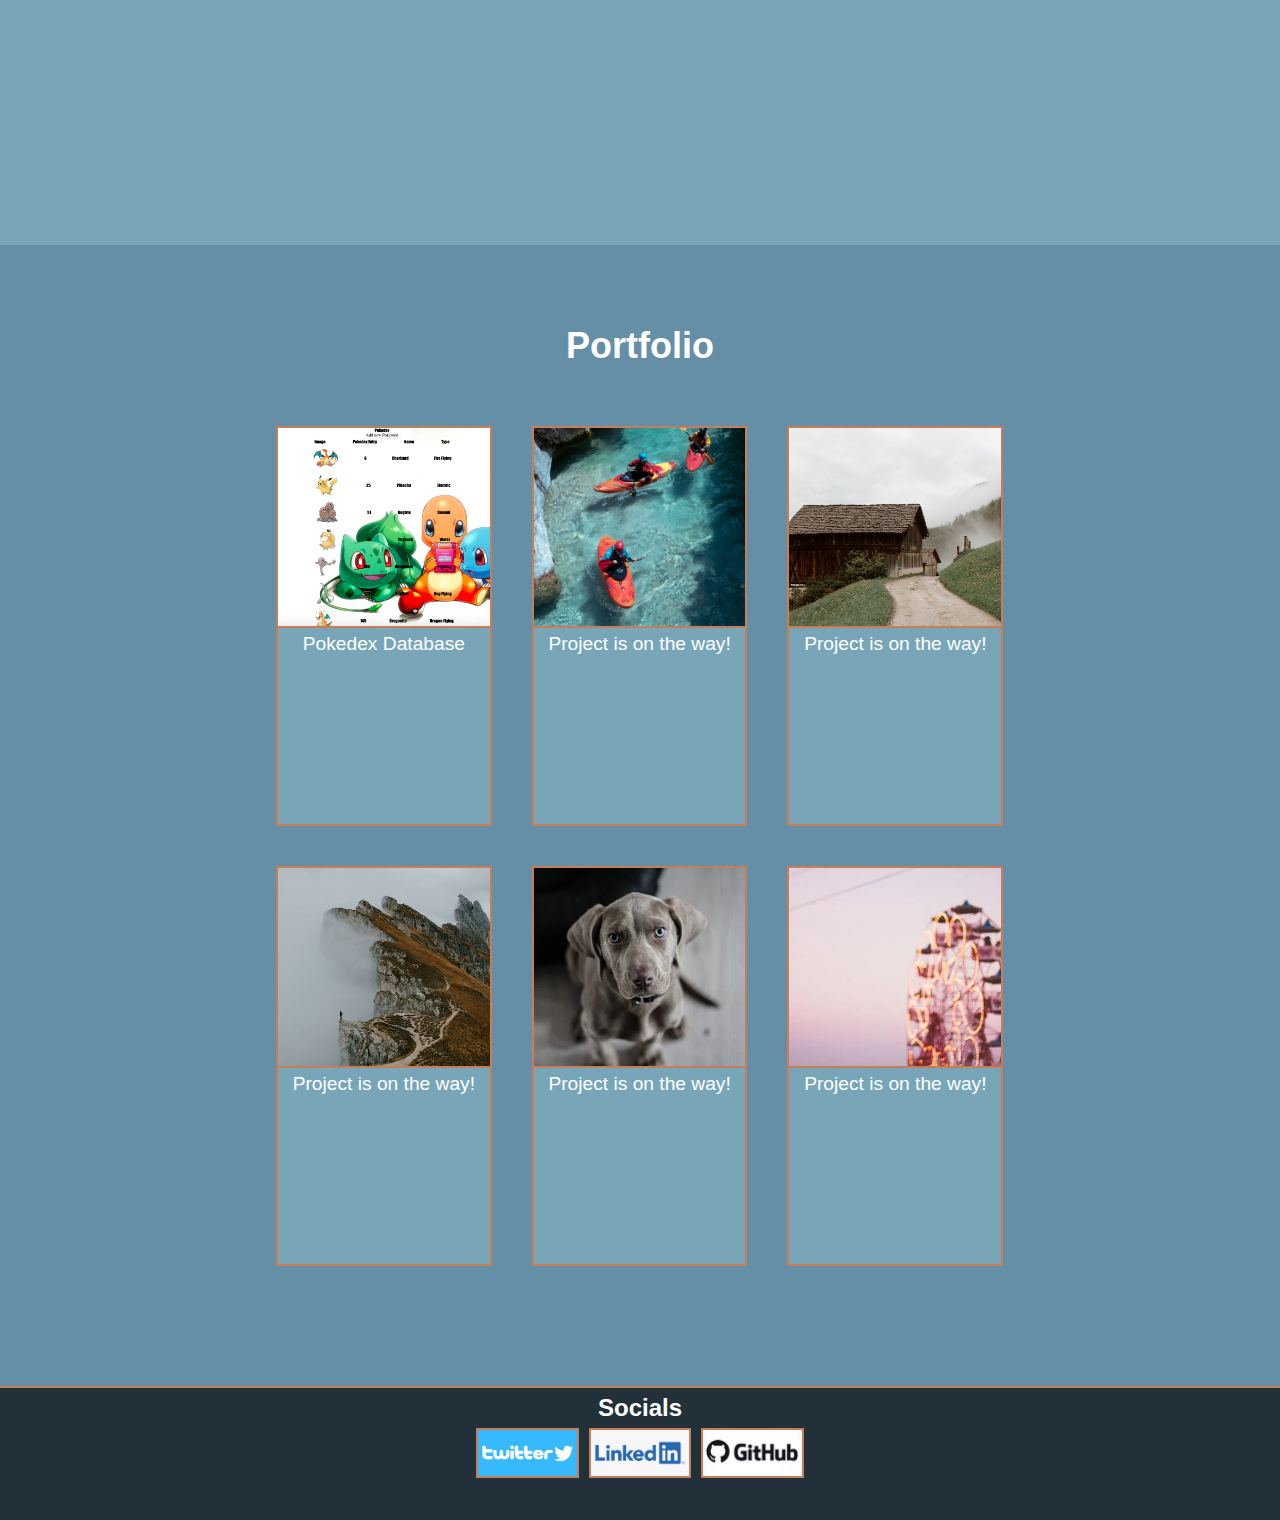
==== commit ae32d7ca: "started working on making the portfolio a PWA" ====
--- a/portfolio.html
+++ b/portfolio.html
@@ -1,12 +1,18 @@
 <!doctype html>
 <html lang="en">
 <head>
-  <meta charset="utf-8">
-  <meta name="viewport" content="width=device-width, initial-scale=1.0">
-  <title>My Portfolio</title>
-  <link href="normalize.css" type="text/css" rel="stylesheet">
-  <link href="portstyle.css" type="text/css" rel="stylesheet">
-  
+  	<meta charset="utf-8">
+	<meta name="viewport" content="width=device-width, initial-scale=1.0">
+  	<title>Marcus Bowyer's Portfolio</title>
+  	<link href="normalize.css" type="text/css" rel="stylesheet">
+  	<link href="portstyle.css" type="text/css" rel="stylesheet">
+	<link rel="manifest" href="manifest.json">
+	<script>
+		if('serviceWorker' in navigator) {
+			navigator.serviceWorker.register('portfolioJS.js');
+		};
+	</script>
+	<script href="portfolioJS.js" defer></script>
 </head>
 <body>
 
@@ -37,7 +43,7 @@
 		</div>
 
 		<div class="textAboutMe fontStyleBody">
-			<p>Hello my name is marcus and im a very dependable bloke you cna coinnt on me yes sir! SIKE get fucking Stick Bugged LOLjenagu nanrguao iraoubguoaerb nriopangpoeru nvrioaeungorae raueig rngioawngrpaiogn rnaignraeiogn rigoanoir rgao eiurbgo ragogaoie rng nrioagniroa ngraiognioraeng  rioangiaoerngrn gireang agnria ignarignro aignaioe nggnir ao;gnraiogngirona iong;raoi </p>
+			<p>Hello! Thank you for checking out my Portfolio! My name is Marcus and I'm a budding software developer.</p>
 		</div>
 	</section>
 		
@@ -48,9 +54,9 @@
 	<section class="sixBoxLayout">
 		<div class="portfolioBox">
 			<div class="background">
-				<a href="#"><img src="photo-1599582723610-cd7a469c5016.htm" alt="Portfolio Image" class="portfolioImage"></a>
+				<a href="http://localhost:1234/databaseProject/pokedexDataBaseProject.php"><img src="databaseScreenshot.png" alt="Portfolio Image" class="portfolioImage"></a>
 				<div class="sixBoxText">
-					<a href="#" class="portfolioText fontStyleBody">Project is on the way!</a>
+					<a href="http://localhost:1234/databaseProject/pokedexDataBaseProject.php" class="portfolioText fontStyleBody">Pokedex Database</a>
 				</div>
 			</div>	
 		</div>	
